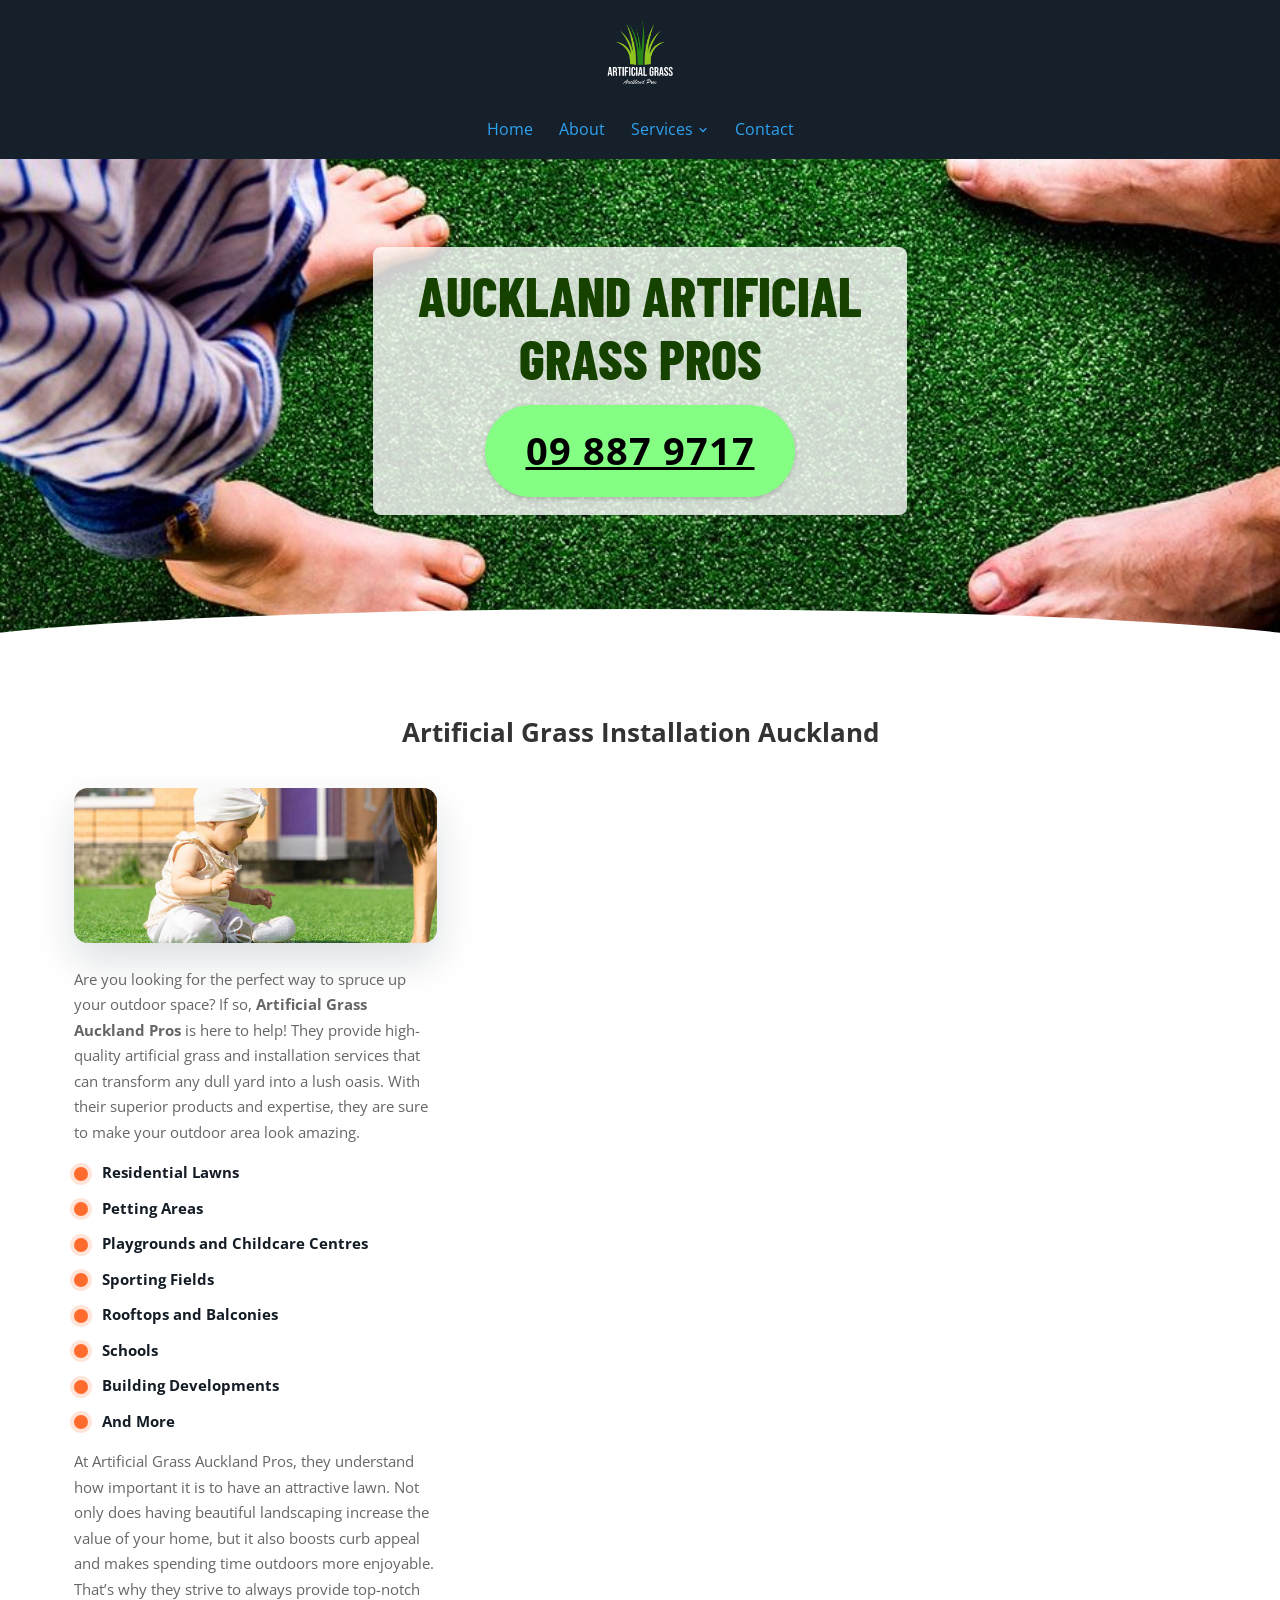
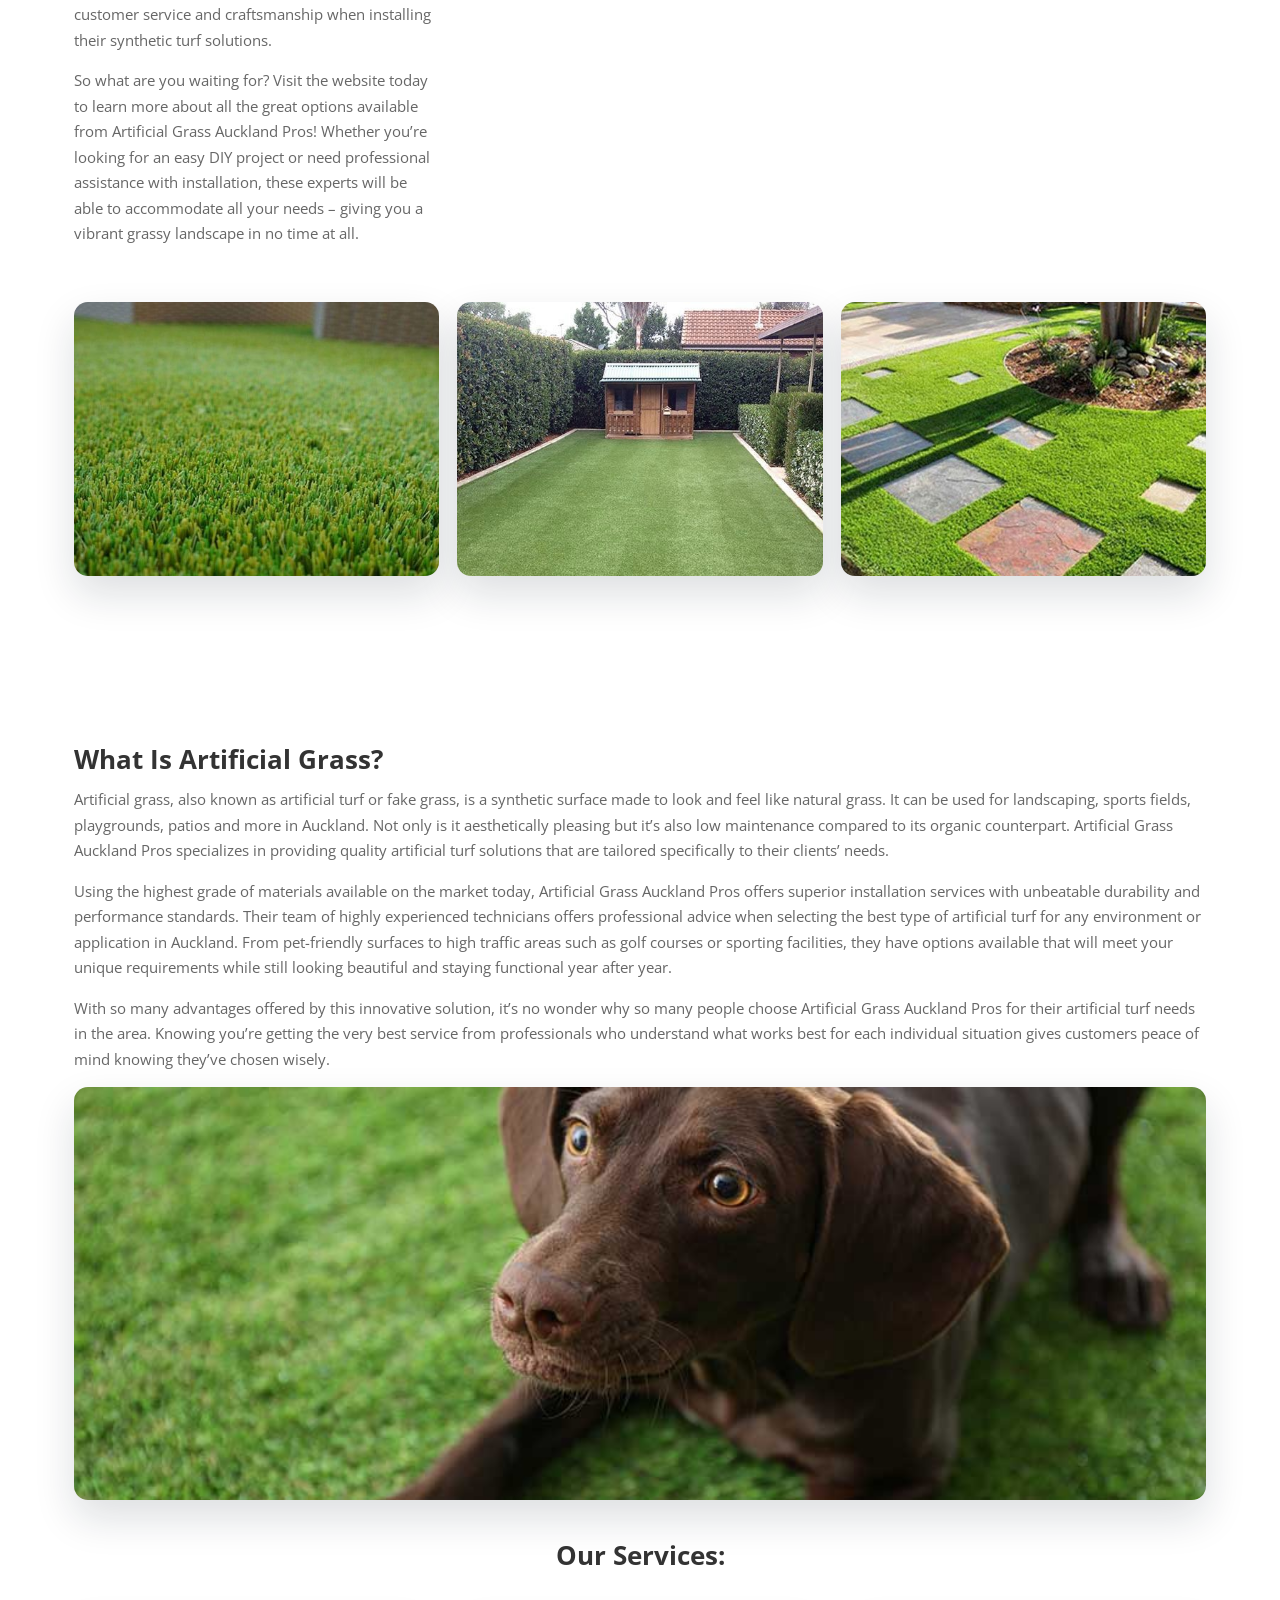
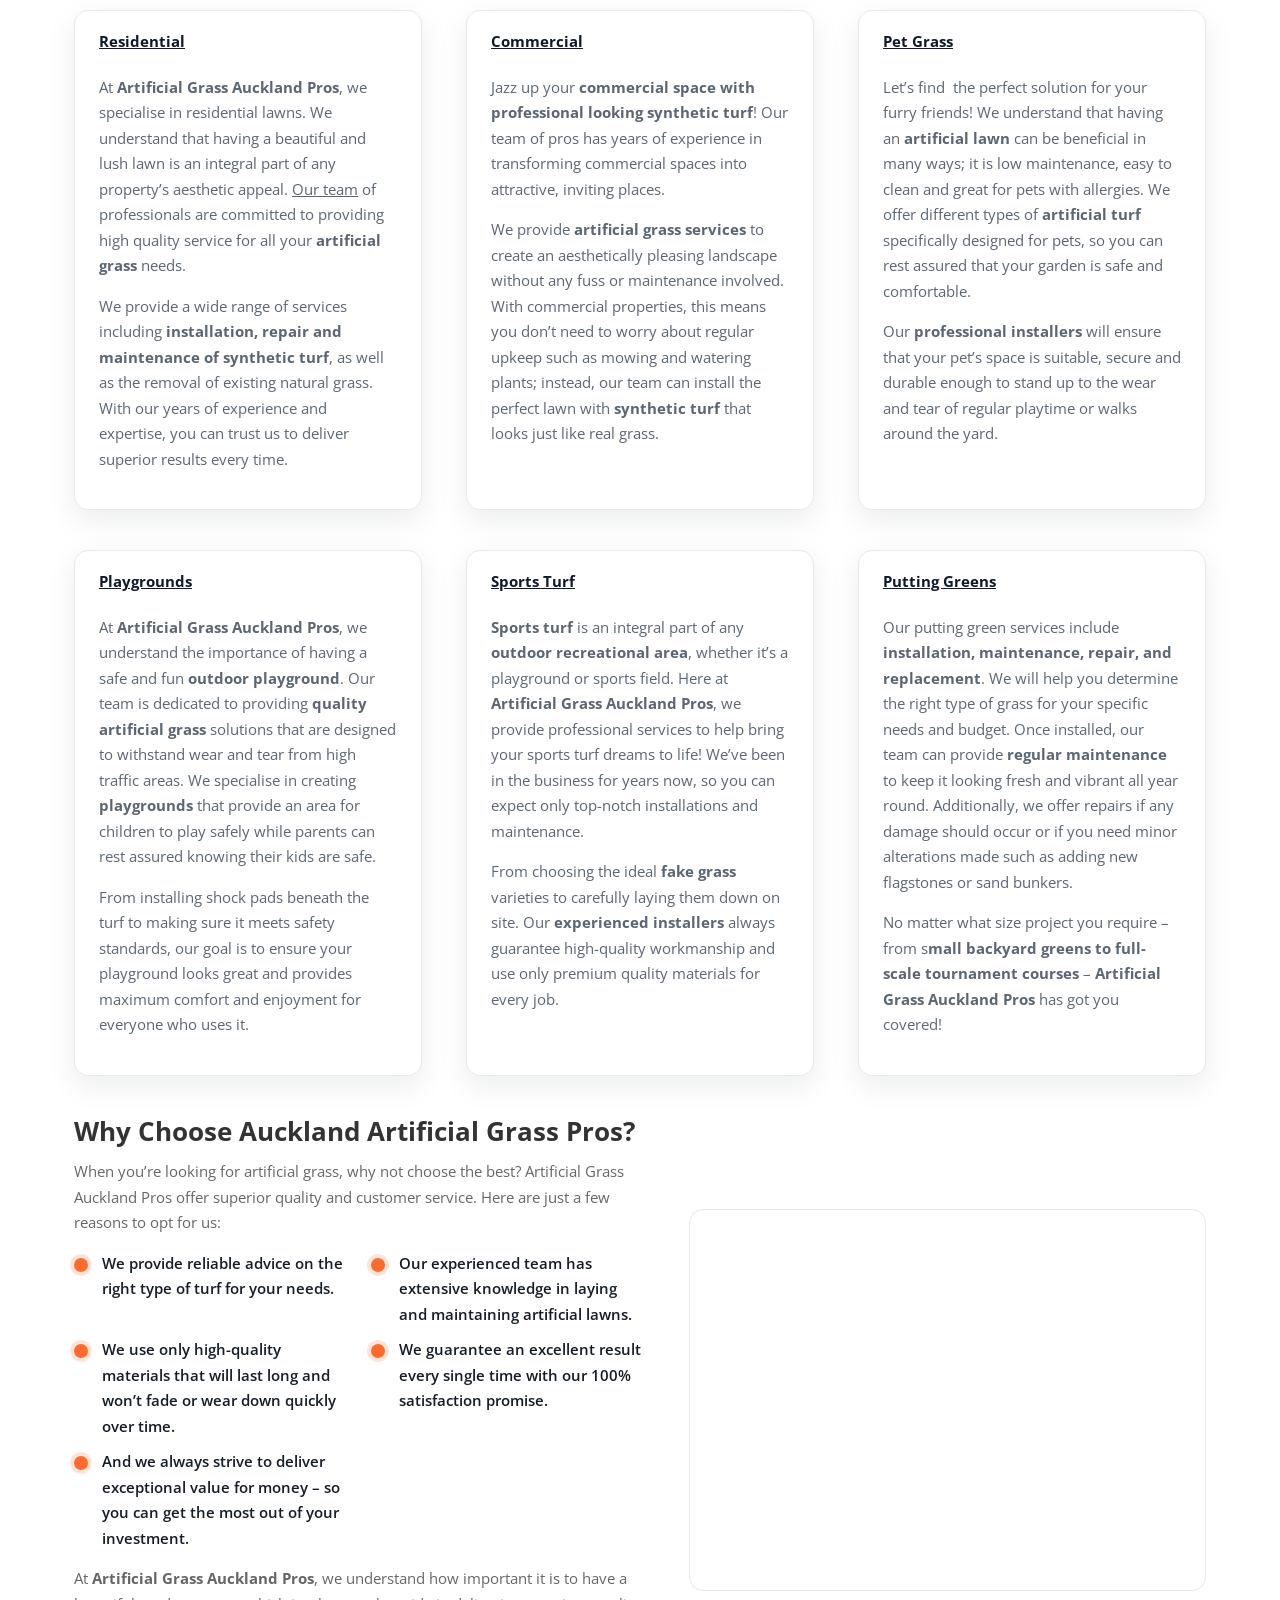
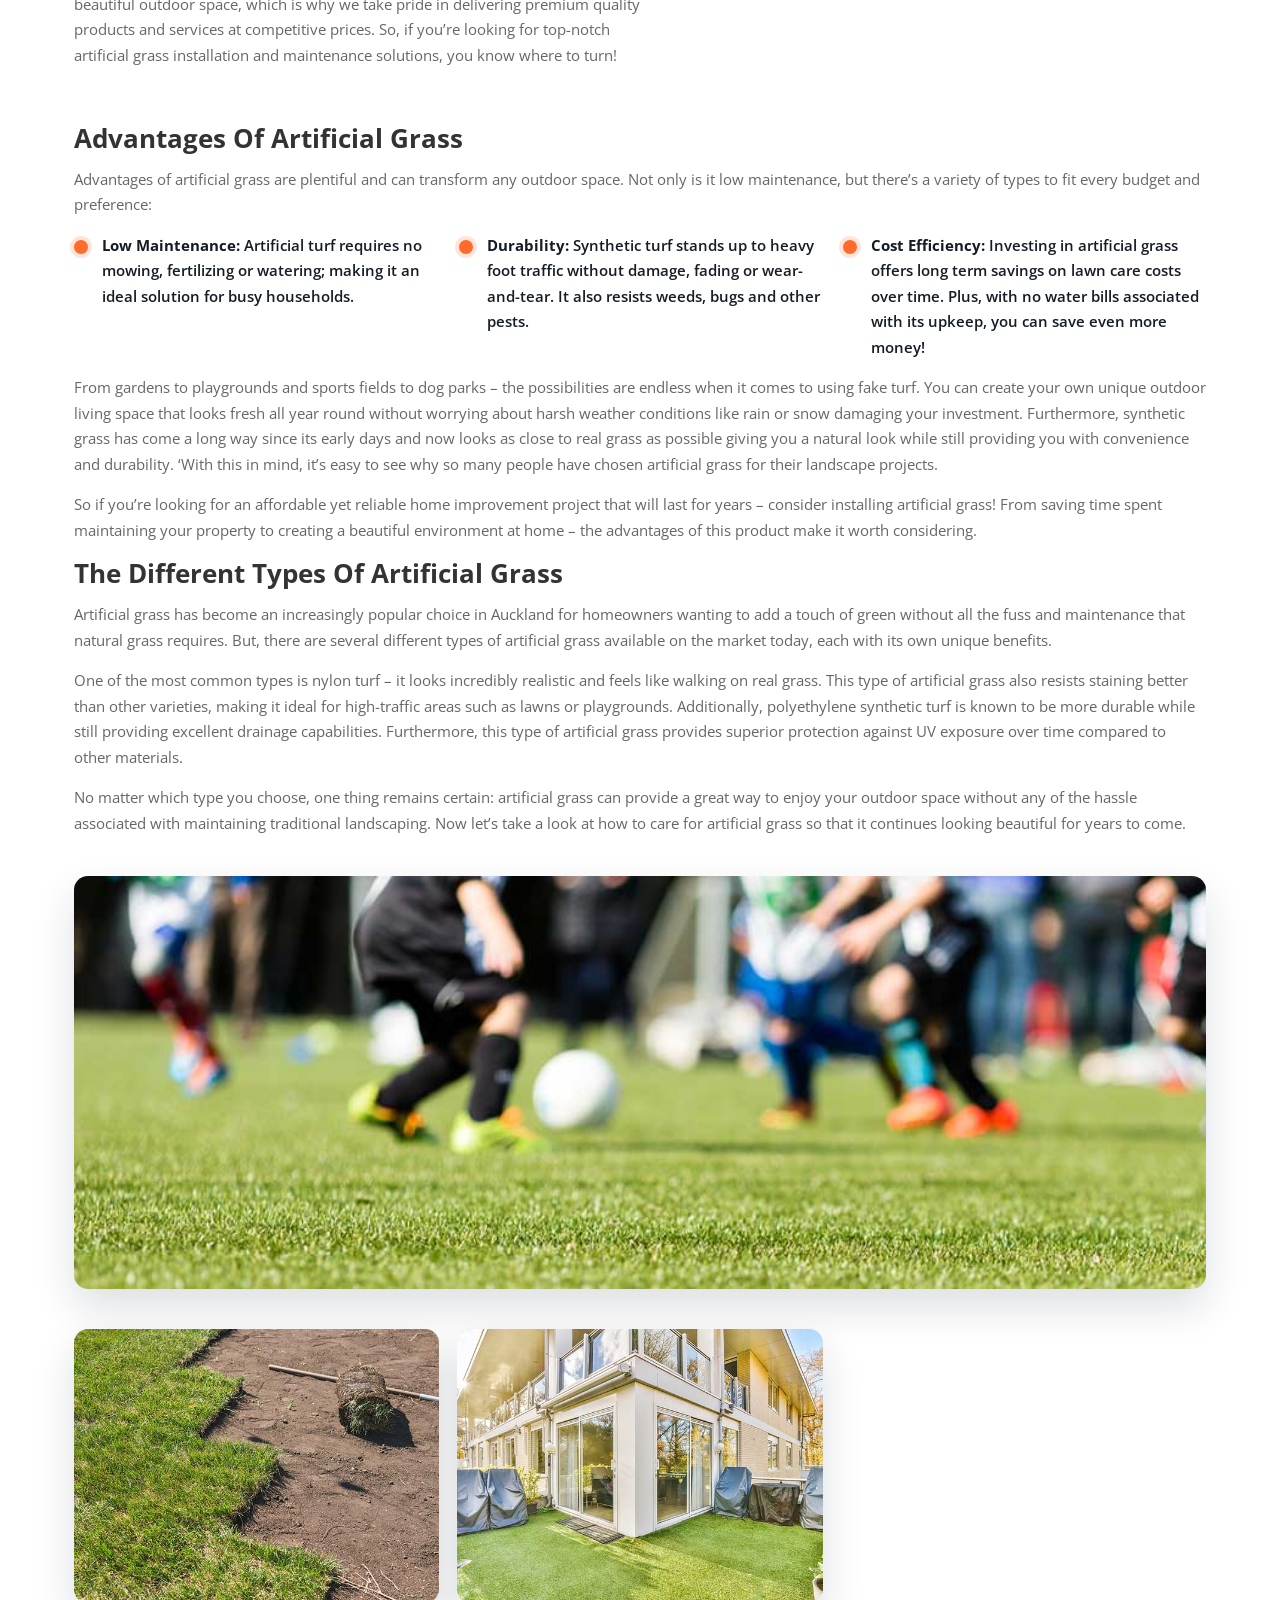
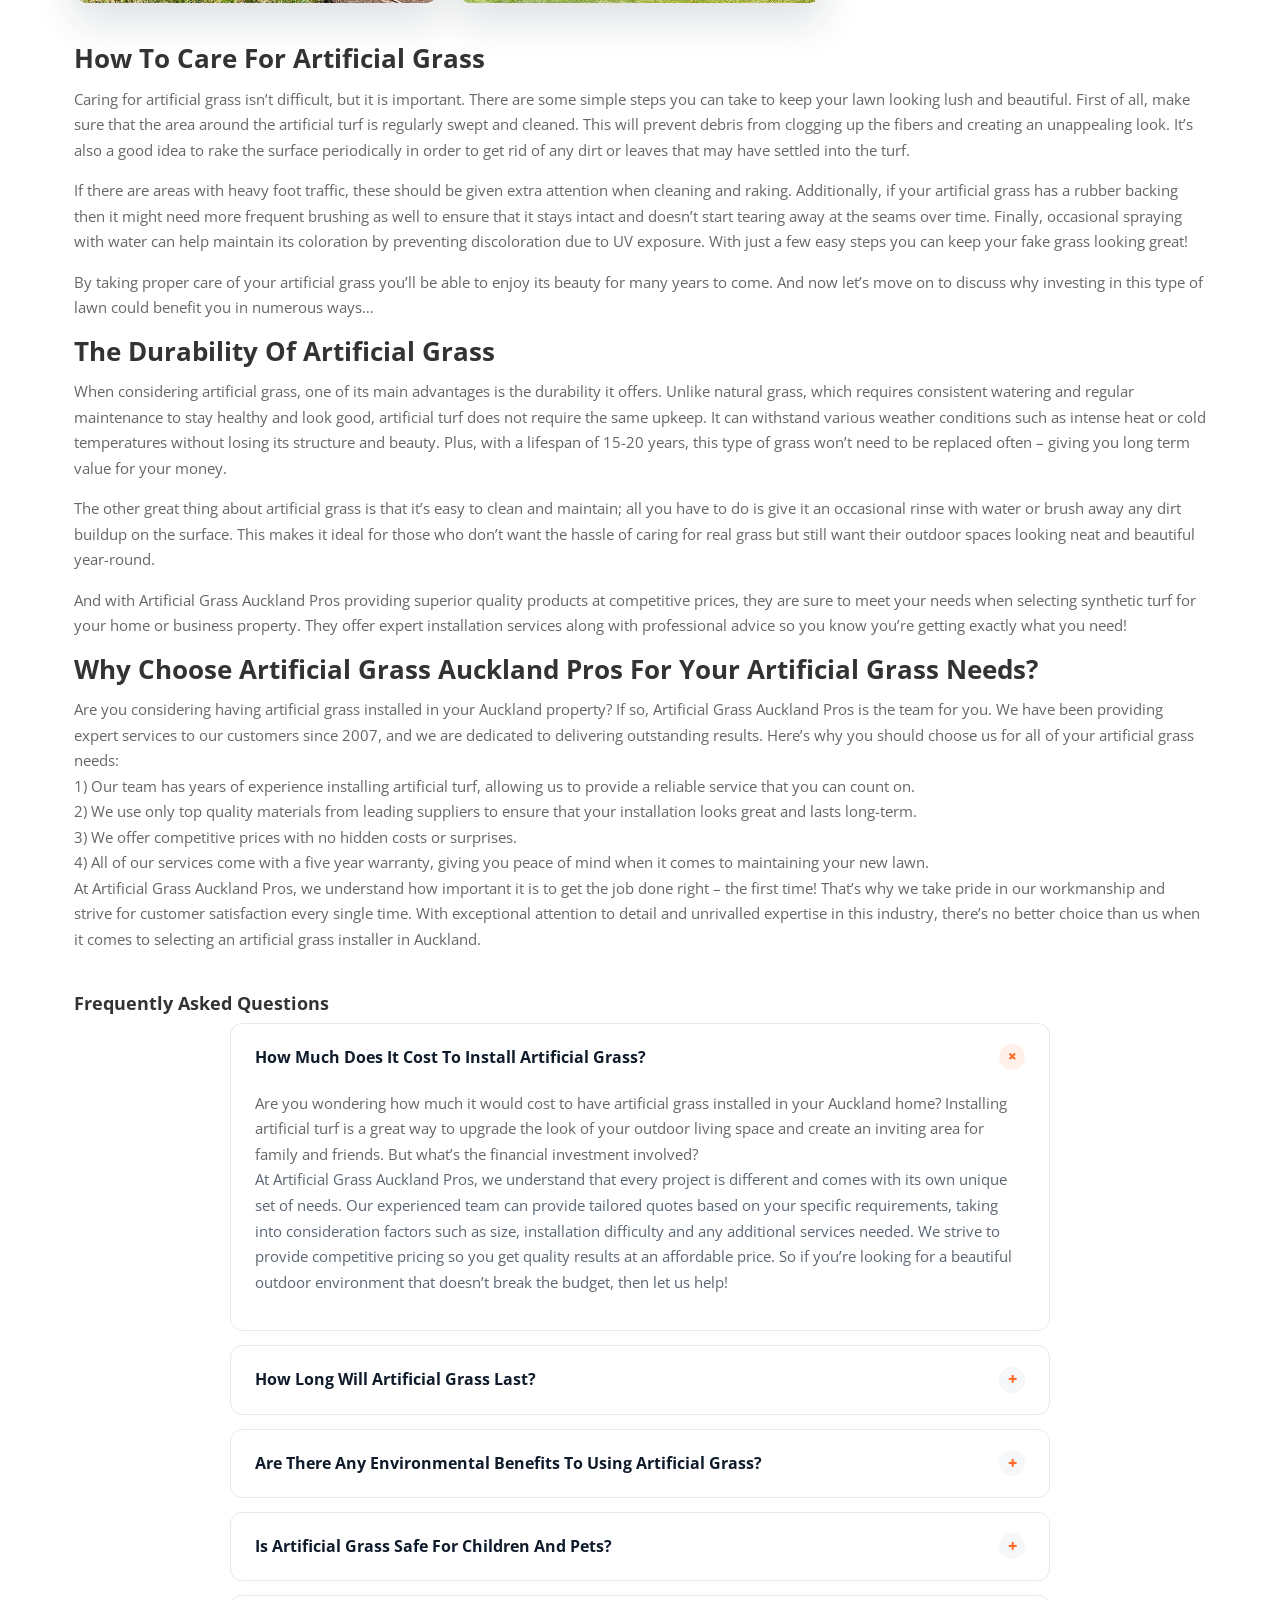
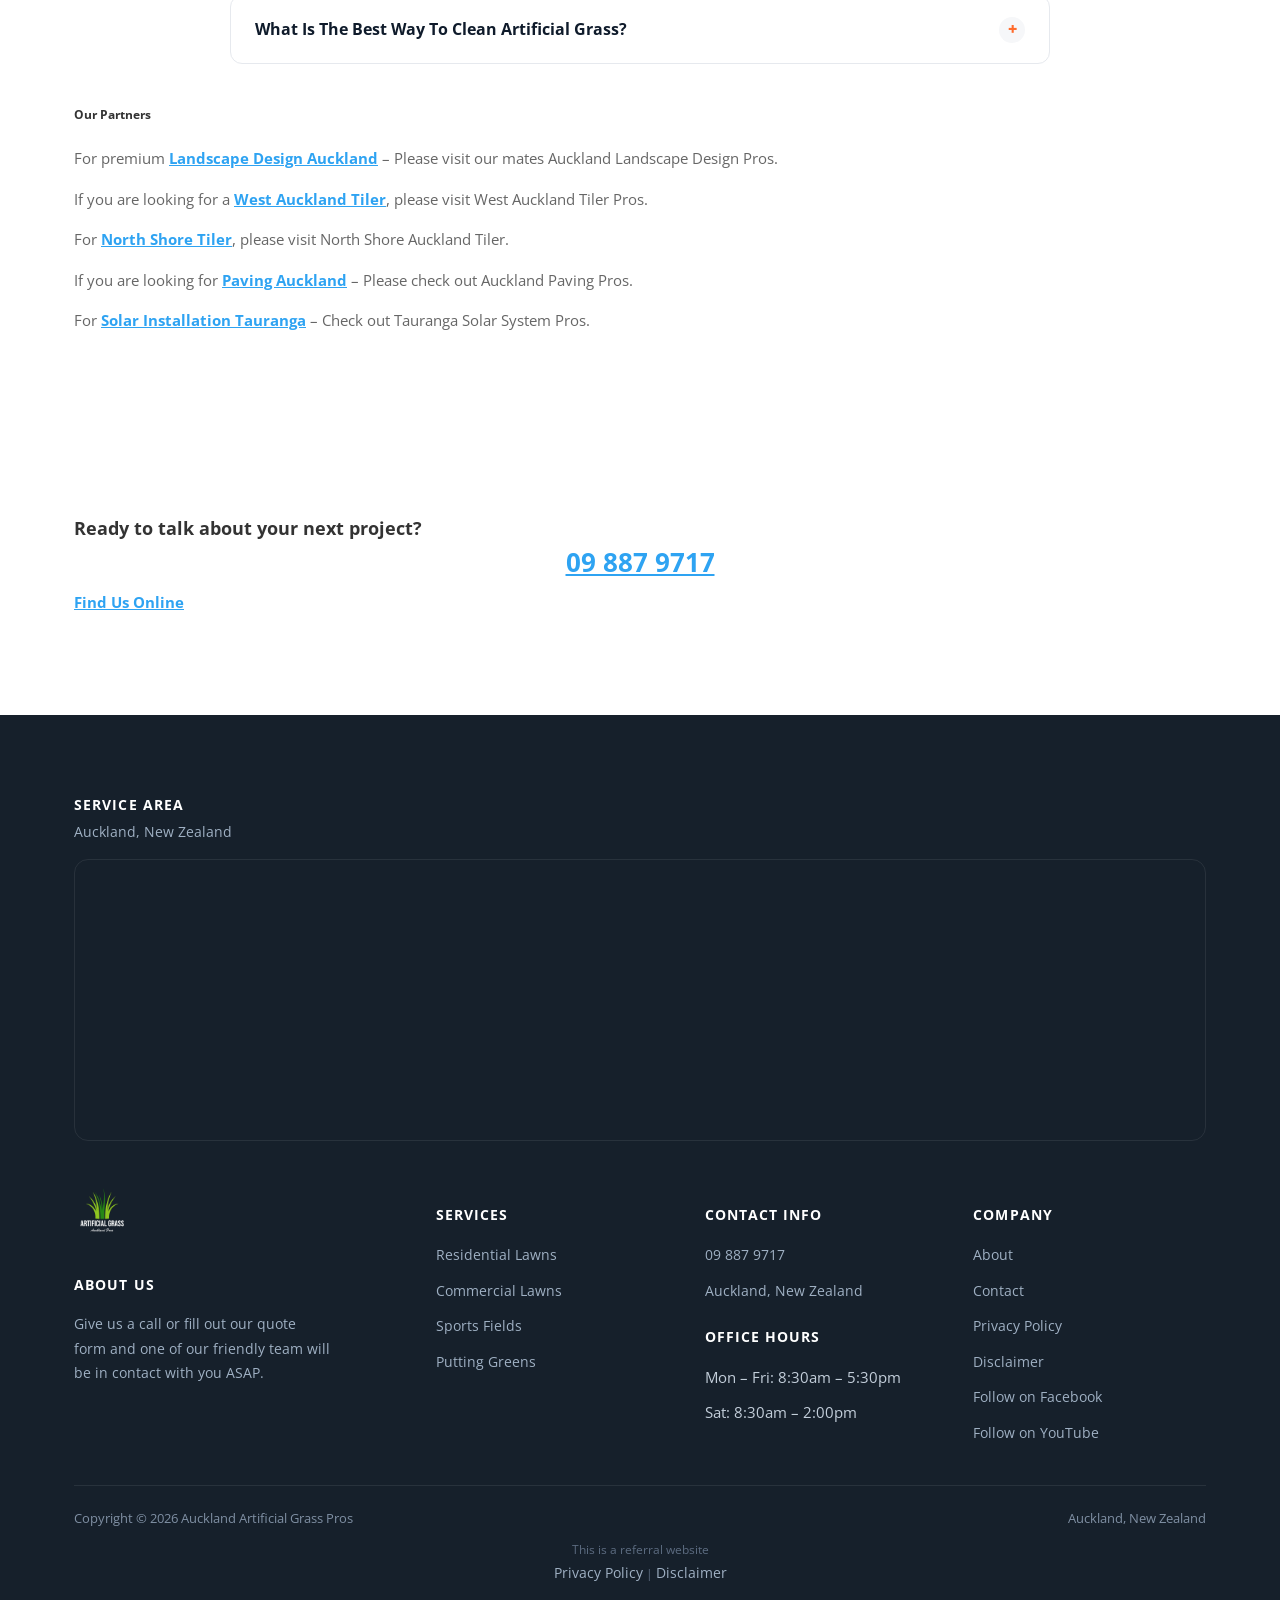
==== index.html @ 5117e338 "Rebuild Auckland Artificial Grass Pros as fast static site Co-Authored-By: Claude Sonnet 5.5 <norepl" ====
<!doctype html>
<html lang="en-NZ">
<head>
<!-- Google tag (gtag.js) -->
<script async src="https://www.googletagmanager.com/gtag/js?id=AW-11022578041"></script>
<script>
  window.dataLayer = window.dataLayer || [];
  function gtag(){dataLayer.push(arguments);}
  gtag('js', new Date());
  gtag('config', 'AW-11022578041');
</script>
<meta charset="UTF-8">
<meta name="viewport" content="width=device-width, initial-scale=1.0">
<link rel="icon" href="/favicon-32.png" sizes="32x32" type="image/png">
<link rel="icon" href="/favicon-192.png" sizes="192x192" type="image/png">
<link rel="apple-touch-icon" href="/apple-touch-icon.png">
<title>Artificial Grass Auckland | Synthetic Turf Residential &amp; Commercial</title>
<meta name="description" content="For Artificial Grass Auckland - Based in the North Shore of Auckland, we service all of Auckland for Synthetic grass, Fake Turf and more">
<meta name="robots" content="follow, index, max-snippet:-1, max-video-preview:-1, max-image-preview:large">
<link rel="canonical" href="https://artificialgrassaucklandpros.co.nz/">
<meta property="og:locale" content="en_US">
<meta property="og:type" content="website">
<meta property="og:title" content="Artificial Grass Auckland | Synthetic Turf Residential &amp; Commercial">
<meta property="og:description" content="For Artificial Grass Auckland - Based in the North Shore of Auckland, we service all of Auckland for Synthetic grass, Fake Turf and more">
<meta property="og:url" content="https://artificialgrassaucklandpros.co.nz/">
<meta property="og:site_name" content="Auckland Artificial Grass Pros | Synthetic Turf">
<meta property="og:image" content="https://artificialgrassaucklandpros.co.nz/images/Artificial-Grass-Auckland-Logo-Square-black.png">
<meta property="og:image:secure_url" content="https://artificialgrassaucklandpros.co.nz/images/Artificial-Grass-Auckland-Logo-Square-black.png">
<meta property="og:image:width" content="600">
<meta property="og:image:height" content="600">
<meta property="og:image:alt" content="Artificial Grass Auckland logo synthetic turf">
<meta property="og:image:type" content="image/png">
<meta name="twitter:card" content="summary_large_image">
<meta name="twitter:title" content="Artificial Grass Auckland | Synthetic Turf Residential &amp; Commercial">
<meta name="twitter:description" content="For Artificial Grass Auckland - Based in the North Shore of Auckland, we service all of Auckland for Synthetic grass, Fake Turf and more">
<meta name="twitter:image" content="https://artificialgrassaucklandpros.co.nz/images/Artificial-Grass-Auckland-Logo-Square-black.png">
<meta name="twitter:label1" content="Written by">
<meta name="twitter:data1" content="samstoysnz@gmail.com">
<meta name="twitter:label2" content="Time to read">
<meta name="twitter:data2" content="27 minutes">
<script type="application/ld+json">{"@context": "https://schema.org", "@graph": [{"@type": "Place", "@id": "https://artificialgrassaucklandpros.co.nz/#place", "geo": {"@type": "GeoCoordinates", "latitude": "-36.79909809999999", "longitude": " 174.6547471"}, "hasMap": "https://www.google.com/maps/search/?api=1&amp;query=-36.79909809999999, 174.6547471", "address": {"@type": "PostalAddress", "streetAddress": "43 David Carnegie Rd", "addressLocality": "Waitakere", "addressRegion": "Auckland", "postalCode": "0618", "addressCountry": "New Zealand"}}, {"@type": "Organization", "@id": "https://artificialgrassaucklandpros.co.nz/#organization", "name": "Artificial Gras Auckland Pros", "url": "https://artificialgrassaucklandpros.co.nz", "sameAs": ["https://www.facebook.com/profile.php?id=100090170813255"], "email": "info@artificialgrassaucklandpros.co.nz", "address": {"@type": "PostalAddress", "streetAddress": "43 David Carnegie Rd", "addressLocality": "Waitakere", "addressRegion": "Auckland", "postalCode": "0618", "addressCountry": "New Zealand"}, "logo": {"@type": "ImageObject", "@id": "https://artificialgrassaucklandpros.co.nz/#logo", "url": "https://artificialgrassaucklandpros.co.nz/images/Artificial-Grass-Auckland-Logo-Square-black.png", "contentUrl": "https://artificialgrassaucklandpros.co.nz/images/Artificial-Grass-Auckland-Logo-Square-black.png", "caption": "Auckland Artificial Grass Pros | Synthetic Turf", "inLanguage": "en-US", "width": "600", "height": "600"}, "contactPoint": [{"@type": "ContactPoint", "telephone": "+64-9-887-9717", "contactType": "customer support"}], "location": {"@id": "https://artificialgrassaucklandpros.co.nz/#place"}}, {"@type": "WebSite", "@id": "https://artificialgrassaucklandpros.co.nz/#website", "url": "https://artificialgrassaucklandpros.co.nz", "name": "Auckland Artificial Grass Pros | Synthetic Turf", "alternateName": "Fake Grass Installation | Artificial Grass Auckland", "publisher": {"@id": "https://artificialgrassaucklandpros.co.nz/#organization"}, "inLanguage": "en-US"}, {"@type": "ImageObject", "@id": "https://artificialgrassaucklandpros.co.nz/images/Artificial-Grass-Auckland-Logo-Square-black.png", "url": "https://artificialgrassaucklandpros.co.nz/images/Artificial-Grass-Auckland-Logo-Square-black.png", "width": "600", "height": "600", "caption": "Artificial Grass Auckland logo synthetic turf", "inLanguage": "en-US"}, {"@type": "WebPage", "@id": "https://artificialgrassaucklandpros.co.nz/#webpage", "url": "https://artificialgrassaucklandpros.co.nz/", "name": "Artificial Grass Auckland | Synthetic Turf Residential &amp; Commercial", "datePublished": "2022-11-10T23:38:23+00:00", "dateModified": "2026-03-15T22:58:21+00:00", "about": {"@id": "https://artificialgrassaucklandpros.co.nz/#organization"}, "isPartOf": {"@id": "https://artificialgrassaucklandpros.co.nz/#website"}, "primaryImageOfPage": {"@id": "https://artificialgrassaucklandpros.co.nz/images/Artificial-Grass-Auckland-Logo-Square-black.png"}, "inLanguage": "en-US"}, {"@type": "Person", "@id": "https://artificialgrassaucklandpros.co.nz/#author", "name": "samstoysnz@gmail.com", "image": {"@type": "ImageObject", "@id": "https://secure.gravatar.com/avatar/1a805ecce72dbea624f8210f16b617142cd50f277b3b90b3f68485606a558cd0?s=96&amp;d=mm&amp;r=g", "url": "https://secure.gravatar.com/avatar/1a805ecce72dbea624f8210f16b617142cd50f277b3b90b3f68485606a558cd0?s=96&amp;d=mm&amp;r=g", "caption": "samstoysnz@gmail.com", "inLanguage": "en-US"}, "sameAs": ["https://artificialgrassaucklandpros.co.nz"], "worksFor": {"@id": "https://artificialgrassaucklandpros.co.nz/#organization"}}, {"@type": "Article", "headline": "Artificial Grass Auckland | Synthetic Turf Residential &amp; Commercial", "keywords": "Artificial Grass Auckland", "datePublished": "2022-11-10T23:38:23+00:00", "dateModified": "2026-03-15T22:58:21+00:00", "author": {"@id": "https://artificialgrassaucklandpros.co.nz/#author", "name": "samstoysnz@gmail.com"}, "publisher": {"@id": "https://artificialgrassaucklandpros.co.nz/#organization"}, "description": "For Artificial Grass Auckland - Based in the North Shore of Auckland, we service all of Auckland for Synthetic grass, Fake Turf and more", "name": "Artificial Grass Auckland | Synthetic Turf Residential &amp; Commercial", "@id": "https://artificialgrassaucklandpros.co.nz/#richSnippet", "isPartOf": {"@id": "https://artificialgrassaucklandpros.co.nz/#webpage"}, "image": {"@id": "https://artificialgrassaucklandpros.co.nz/images/Artificial-Grass-Auckland-Logo-Square-black.png"}, "inLanguage": "en-US", "mainEntityOfPage": {"@id": "https://artificialgrassaucklandpros.co.nz/#webpage"}}]}</script>
<script type="application/ld+json">{"@context": "https://schema.org", "@type": "FAQPage", "mainEntity": [{"@type": "Question", "name": "How Much Does It Cost To Install Artificial Grass?", "acceptedAnswer": {"@type": "Answer", "text": "Are you wondering how much it would cost to have artificial grass installed in your Auckland home? Installing artificial turf is a great way to upgrade the look of your outdoor living space and create an inviting area for family and friends. But what’s the financial investment involved? At Artificial Grass Auckland Pros, we understand that every project is different and comes with its own unique set of needs. Our experienced team can provide tailored quotes based on your specific requirements, taking into consideration factors such as size, installation difficulty and any additional services needed. We strive to provide competitive pricing so you get quality results at an affordable price. So if you’re looking for a beautiful outdoor environment that doesn’t break the budget, then let us help!"}}, {"@type": "Question", "name": "How Long Will Artificial Grass Last?", "acceptedAnswer": {"@type": "Answer", "text": "When it comes to artificial grass, one of the most important questions is how long it will last. This can be a crucial factor in deciding whether or not to go ahead with an installation project. Fortunately, when installed and maintained properly, artificial turf can last for many years before needing to be replaced. The life expectancy of an artificial lawn depends on several factors including the type of turf used, quality of materials and installation technique, as well as climate conditions such as extreme temperatures or heavy rainfall. It also requires regular maintenance including brushing off debris and removing weeds from time-to-time. With these measures taken into consideration, you can expect your synthetic surface to stay looking vibrant and lush for up to 15 years! So if you’re looking for a beautiful outdoor area that won’t need replacing anytime soon, then artificial grass may just be the perfect solution for you."}}, {"@type": "Question", "name": "Are There Any Environmental Benefits To Using Artificial Grass?", "acceptedAnswer": {"@type": "Answer", "text": "When it comes to artificial grass, one of the main questions people have is how environmentally friendly it is. Are there any benefits to using this type of product? The answer is yes! Artificial grass has many environmental advantages that make it a great choice for any home or business. First off, artificial grass doesn’t require water like natural lawns do. This means you won’t need to use sprinklers and hoses; instead, rainwater will naturally hydrate your turf if needed. Additionally, since no fertilizer or pesticides are used in its maintenance, there’s no risk of runoff into local water sources—unlike with traditional lawn care methods. Furthermore, as opposed to mowing real grass on a regular basis, synthetic turf eliminates the need for gasoline-powered equipment which makes it much more eco-friendly overall. In addition to being better for the environment than natural lawns, fake turf also offers some economic perks too. Since there’s no need for constant upkeep such as weeding and trimming, homeowners can save time and money by not having to hire gardeners or buy expensive tools or products. All in all, when considering whether artificial grass is right for you or your business space, these environmental benefits should be taken into consideration before making a decision."}}, {"@type": "Question", "name": "Is Artificial Grass Safe For Children And Pets?", "acceptedAnswer": {"@type": "Answer", "text": "Most parents want to ensure that their children and pets are safe when playing outdoors. That is why many of them consider the benefits of artificial grass as an option for their outdoor spaces. When it comes to safety, artificial grass has a lot to offer. It’s soft surface makes it comfortable for both kids and animals, while its non-toxic materials make sure there will be no harm caused by contact with the grass. In fact, synthetic turf can even have anti-bacterial properties which help keep your family healthy. Additionally, since artificial grass requires very little maintenance, you don’t need to worry about potential hazards like sharp rocks or debris in your yard that could hurt your loved ones. So if you’re looking for a way to give your children and pets a safe environment to play outside without having to sacrifice quality or beauty, then artificial grass may well be worth considering for your Auckland home!"}}, {"@type": "Question", "name": "What Is The Best Way To Clean Artificial Grass?", "acceptedAnswer": {"@type": "Answer", "text": "Cleaning artificial grass is an important part of having it in your home or business. Not only does it help the turf look its best, but it also ensures that kids and pets will be safe from any germs or contaminants that may build up over time if left uncleaned. So what’s the best way to clean artificial grass? Let’s take a look. First off, you’ll need some basic cleaning supplies like a garden hose, mild detergent, and perhaps a brush for tougher stains. Start by using your garden hose to rinse the surface of the turf with plain water, then spray on the detergent solution before scrubbing with the brush if needed. Here are five tips to make sure your artificial grass stays looking great: Don’t use too much force when brushing; this can cause damage to fibers. Regularly remove debris such as leaves or sticks so they don’t get trapped in between blades. Inspect regularly for any signs of wear and tear and replace damaged sections right away. Clean spills immediately with warm water and soap-free detergents – these won’t harm synthetic materials used in most artificial grasses. Consider investing in professional deep cleans every couple of years for optimal performance of your lawn. With these tips in mind, you’re well on your way to making sure that your artificial grass looks great all year round! It’s important to remember that regular maintenance is key for ensuring that both children and pets stay safe while playing around on it."}}]}</script>
<link rel="preconnect" href="https://fonts.googleapis.com">
<link rel="preconnect" href="https://fonts.gstatic.com" crossorigin>
<link rel="preload" as="style" href="https://fonts.googleapis.com/css2?family=Open+Sans:wght@400;600;700;800&family=Barlow+Condensed:wght@600;700;800&display=swap" onload="this.onload=null;this.rel='stylesheet'">
<noscript><link rel="stylesheet" href="https://fonts.googleapis.com/css2?family=Open+Sans:wght@400;600;700;800&family=Barlow+Condensed:wght@600;700;800&display=swap"></noscript>
<link rel="stylesheet" href="/css/style.css">
</head>
<body class="">

<header class="classic">
  <div class="c-head wrap">
    <a href="/" class="brand"><img src="/images/Artificial-Grass-Auckland-Logo-Square.png" alt="Auckland Artificial Grass Pros" width="600" height="600"></a>
    <nav class="links"><a href="/">Home</a><a href="/about/">About</a><div class="nav-item"><a href="/services/">Services <svg viewBox="0 0 24 24" fill="none" stroke-width="2.4" stroke-linecap="round" stroke-linejoin="round"><path d="m6 9 6 6 6-6"/></svg></a><div class="nav-dropdown"><a href="/residential/">Residential</a><a href="/commercial/">Commercial</a><a href="/pet-grass/">Pet Grass</a><a href="/sports-turf/">Sports Turf</a><a href="/putting-greens/">Putting Greens</a><a href="/playgrounds/">Playgrounds</a></div></div><a href="/contact/">Contact</a></nav>
    <button type="button" class="hamburger-btn" id="hamburgerBtn" aria-label="Open menu" aria-expanded="false"><svg viewBox="0 0 24 24" fill="none" stroke="#fff" stroke-width="2.4" stroke-linecap="round" stroke-linejoin="round"><path d="M4 7h16M4 12h16M4 17h16"/></svg></button>
  </div>
  <div class="mobile-menu" id="mobileMenu"><a href="/">Home</a><a href="/about/">About</a><a href="/services/">Services</a><div class="mobile-submenu"><a href="/residential/">Residential</a><a href="/commercial/">Commercial</a><a href="/pet-grass/">Pet Grass</a><a href="/sports-turf/">Sports Turf</a><a href="/putting-greens/">Putting Greens</a><a href="/playgrounds/">Playgrounds</a></div><a href="/contact/">Contact</a><a href="tel:098879717" class="mobile-menu-phone">Call 09 887 9717</a></div>
</header>
<main>
<section class="hero-c" id="top"><div class="hero-c-box"><div class="row"><div class="text"><h1>AUCKLAND ARTIFICIAL GRASS PROS</h1></div><p class="btn-wrap"><a class="btn btn-primary" href="tel:098879717">09 887 9717</a></p></div></div></section>
<section class=""><div class="wrap"><div class="row"><div class="text">


<h2>Artificial Grass Installation Auckland</h2>


</div></div><div class="row cols cols-2 formrow"><div class="col"><div class="figure"><img src="/images/baby-on-grass.jpg" alt="baby on fake grass auckland" width="929" height="397" loading="lazy" decoding="async"></div><div class="text">Are you looking for the perfect way to spruce up your outdoor space? If so, <strong>Artificial Grass Auckland Pros</strong> is here to help! They provide high-quality artificial grass and installation services that can transform any dull yard into a lush oasis. With their superior products and expertise, they are sure to make your outdoor area look amazing.
<ul>
<li><strong>Residential Lawns</strong></li>
<li><strong>Petting Areas</strong></li>
<li><strong>Playgrounds and Childcare Centres</strong></li>
<li><strong>Sporting Fields</strong></li>
<li><strong>Rooftops and Balconies</strong></li>
<li><strong>Schools</strong></li>
<li><strong>Building Developments</strong></li>
<li><strong>And More</strong></li>
</ul>
<p>At Artificial Grass Auckland Pros, they understand how important it is to have an attractive lawn. Not only does having beautiful landscaping increase the value of your home, but it also boosts curb appeal and makes spending time outdoors more enjoyable. That’s why they strive to always provide top-notch customer service and craftsmanship when installing their synthetic turf solutions.</p>
<p>So what are you waiting for? Visit the website today to learn more about all the great options available from Artificial Grass Auckland Pros! Whether you’re looking for an easy DIY project or need professional assistance with installation, these experts will be able to accommodate all your needs – giving you a vibrant grassy landscape in no time at all.</p></div></div><div class="col"><div class="form-card"><iframe src="https://api.leadconnectorhq.com/widget/form/A5yTUYHPLW22O91vgu3j" style="width:100%;height:100%;min-height:819px;border:none;border-radius:14px" id="inline-A5yTUYHPLW22O91vgu3j" data-layout="{'id':'INLINE'}" data-trigger-type="alwaysShow" data-trigger-value="" data-activation-type="alwaysActivated" data-activation-value="" data-deactivation-type="neverDeactivate" data-deactivation-value="" data-form-name="AKL Grass" data-height="819" data-layout-iframe-id="inline-A5yTUYHPLW22O91vgu3j" data-form-id="A5yTUYHPLW22O91vgu3j" data-cookie-consent="true" data-cookie-consent-provider="auto" title="AKL Grass"></iframe></div></div></div><div class="row gallery-grid"><div class="figure"><img src="/images/grass3.jpg" alt="Artificial Turf Auckland Installation service" width="692" height="384" loading="lazy" decoding="async"></div><div class="figure"><img src="/images/grass4.jpg" alt="artificial grass Auckland house" width="692" height="384" loading="lazy" decoding="async"></div><div class="figure"><img src="/images/grass5.jpg" alt="nice turf auckland" width="692" height="384" loading="lazy" decoding="async"></div></div></div></section>
<section class=""><div class="wrap"><div class="row"><div class="text"><h2>What Is Artificial Grass?</h2>
<p>Artificial grass, also known as artificial turf or fake grass, is a synthetic surface made to look and feel like natural grass. It can be used for landscaping, sports fields, playgrounds, patios and more in Auckland. Not only is it aesthetically pleasing but it’s also low maintenance compared to its organic counterpart. Artificial Grass Auckland Pros specializes in providing quality artificial turf solutions that are tailored specifically to their clients’ needs.</p>
<p>Using the highest grade of materials available on the market today, Artificial Grass Auckland Pros offers superior installation services with unbeatable durability and performance standards. Their team of highly experienced technicians offers professional advice when selecting the best type of artificial turf for any environment or application in Auckland. From pet-friendly surfaces to high traffic areas such as golf courses or sporting facilities, they have options available that will meet your unique requirements while still looking beautiful and staying functional year after year.</p>
<p>With so many advantages offered by this innovative solution, it’s no wonder why so many people choose Artificial Grass Auckland Pros for their artificial turf needs in the area. Knowing you’re getting the very best service from professionals who understand what works best for each individual situation gives customers peace of mind knowing they’ve chosen wisely.</p></div><div class="figure"><img src="/images/Pet-grass.jpg" alt="dog on artificial grass auckland" width="929" height="339" loading="lazy" decoding="async"></div></div><div class="row"><div class="text"><h2>Our Services:</h2></div></div><div class="row cols cols-3"><div class="col"><div class="blurb"><h4><a href="/residential/">Residential</a></h4><p>At <strong>Artificial Grass Auckland Pros</strong>, we specialise in residential lawns. We understand that having a beautiful and lush lawn is an integral part of any property’s aesthetic appeal. <a href="/about/">Our team</a> of professionals are committed to providing high quality service for all your<strong> artificial grass</strong> needs.</p>
<p>We provide a wide range of services including<strong> installation, repair and maintenance of synthetic turf</strong>, as well as the removal of existing natural grass. With our years of experience and expertise, you can trust us to deliver superior results every time.</p></div></div><div class="col"><div class="blurb"><h4><a href="/commercial/">Commercial</a></h4><p>Jazz up your <strong>commercial space with professional looking synthetic turf</strong>! Our team of pros has years of experience in transforming commercial spaces into attractive, inviting places.</p>
<p>We provide <strong>artificial grass services</strong> to create an aesthetically pleasing landscape without any fuss or maintenance involved. With commercial properties, this means you don’t need to worry about regular upkeep such as mowing and watering plants; instead, our team can install the perfect lawn with <strong>synthetic turf</strong> that looks just like real grass.</p></div></div><div class="col"><div class="blurb"><h4><a href="/pet-grass/">Pet Grass</a></h4><p>Let’s find  the perfect solution for your furry friends! We understand that having an <strong>artificial lawn</strong> can be beneficial in many ways; it is low maintenance, easy to clean and great for pets with allergies. We offer different types of <strong>artificial turf</strong> specifically designed for pets, so you can rest assured that your garden is safe and comfortable.</p>
<p>Our <strong>professional installers</strong> will ensure that your pet’s space is suitable, secure and durable enough to stand up to the wear and tear of regular playtime or walks around the yard.</p></div></div></div><div class="row cols cols-3"><div class="col"><div class="blurb"><h4><a href="/playgrounds/">Playgrounds</a></h4><p>At <strong>Artificial Grass Auckland Pros</strong>, we understand the importance of having a safe and fun <strong>outdoor playground</strong>. Our team is dedicated to providing <strong>quality artificial grass</strong> solutions that are designed to withstand wear and tear from high traffic areas. We specialise in creating <strong>playgrounds</strong> that provide an area for children to play safely while parents can rest assured knowing their kids are safe.</p>
<p>From installing shock pads beneath the turf to making sure it meets safety standards, our goal is to ensure your playground looks great and provides maximum comfort and enjoyment for everyone who uses it.</p></div></div><div class="col"><div class="blurb"><h4><a href="/sports-turf/">Sports Turf</a></h4><p><strong>Sports turf</strong> is an integral part of any <strong>outdoor recreational area</strong>, whether it’s a playground or sports field. Here at <strong>Artificial Grass Auckland Pros</strong>, we provide professional services to help bring your sports turf dreams to life! We’ve been in the business for years now, so you can expect only top-notch installations and maintenance.</p>
<p>From choosing the ideal<strong> fake grass</strong> varieties to carefully laying them down on site. Our <strong>experienced installers</strong> always guarantee high-quality workmanship and use only premium quality materials for every job.</p></div></div><div class="col"><div class="blurb"><h4><a href="/putting-greens/">Putting Greens</a></h4><p>Our putting green services include <strong>installation, maintenance, repair, and replacement</strong>. We will help you determine the right type of grass for your specific needs and budget. Once installed, our team can provide <strong>regular maintenance</strong> to keep it looking fresh and vibrant all year round. Additionally, we offer repairs if any damage should occur or if you need minor alterations made such as adding new flagstones or sand bunkers. </p>
<p>No matter what size project you require – from s<strong>mall backyard greens to full-scale tournament courses</strong> – <strong>Artificial Grass Auckland Pros</strong> has got you covered!</p></div></div></div><div class="row cols cols-2"><div class="col"><div class="text"><h2>Why Choose Auckland Artificial Grass Pros?</h2>
<p>When you’re looking for artificial grass, why not choose the best? Artificial Grass Auckland Pros offer superior quality and customer service. Here are just a few reasons to opt for us:</p>
<ul>
<li>We provide reliable advice on the right type of turf for your needs.</li>
<li>Our experienced team has extensive knowledge in laying and maintaining artificial lawns.</li>
<li>We use only high-quality materials that will last long and won’t fade or wear down quickly over time.</li>
<li>We guarantee an excellent result every single time with our 100% satisfaction promise.</li>
<li>And we always strive to deliver exceptional value for money – so you can get the most out of your investment.</li>
</ul>
<p>At <strong>Artificial Grass Auckland Pros</strong>, we understand how important it is to have a beautiful outdoor space, which is why we take pride in delivering premium quality products and services at competitive prices. So, if you’re looking for top-notch artificial grass installation and maintenance solutions, you know where to turn!</p></div></div><div class="col"><div class="map-embed"><iframe src="https://www.google.com/maps/embed?pb=!1m14!1m8!1m3!1d408611.33309225464!2d174.706121!3d-36.859811!3m2!1i1024!2i768!4f13.1!3m3!1m2!1s0x0%3A0x9a9b87d3b9001c89!2sArtificial%20Grass%20Auckland%20Pros!5e0!3m2!1sen!2snz!4v1676080591281!5m2!1sen!2snz" width="600" height="380" style="border:0" allowfullscreen loading="lazy" referrerpolicy="no-referrer-when-downgrade" title="Auckland Artificial Grass Pros service area map"></iframe></div></div></div><div class="row"><div class="text"><h2>Advantages Of Artificial Grass</h2>
<p>Advantages of artificial grass are plentiful and can transform any outdoor space. Not only is it low maintenance, but there’s a variety of types to fit every budget and preference:</p>
<ul>
<li><strong>Low Maintenance:</strong> Artificial turf requires no mowing, fertilizing or watering; making it an ideal solution for busy households.</li>
<li><strong>Durability:</strong> Synthetic turf stands up to heavy foot traffic without damage, fading or wear-and-tear. It also resists weeds, bugs and other pests.</li>
<li><strong>Cost Efficiency:</strong> Investing in artificial grass offers long term savings on lawn care costs over time. Plus, with no water bills associated with its upkeep, you can save even more money!</li>
</ul>
<p>From gardens to playgrounds and sports fields to dog parks – the possibilities are endless when it comes to using fake turf. You can create your own unique outdoor living space that looks fresh all year round without worrying about harsh weather conditions like rain or snow damaging your investment. Furthermore, synthetic grass has come a long way since its early days and now looks as close to real grass as possible giving you a natural look while still providing you with convenience and durability. ‘With this in mind, it’s easy to see why so many people have chosen artificial grass for their landscape projects.</p>
<p>So if you’re looking for an affordable yet reliable home improvement project that will last for years – consider installing artificial grass! From saving time spent maintaining your property to creating a beautiful environment at home – the advantages of this product make it worth considering.</p>
<h2>The Different Types Of Artificial Grass</h2>
<p>Artificial grass has become an increasingly popular choice in Auckland for homeowners wanting to add a touch of green without all the fuss and maintenance that natural grass requires. But, there are several different types of artificial grass available on the market today, each with its own unique benefits.</p>
<p>One of the most common types is nylon turf – it looks incredibly realistic and feels like walking on real grass. This type of artificial grass also resists staining better than other varieties, making it ideal for high-traffic areas such as lawns or playgrounds. Additionally, polyethylene synthetic turf is known to be more durable while still providing excellent drainage capabilities. Furthermore, this type of artificial grass provides superior protection against UV exposure over time compared to other materials.</p>
<p>No matter which type you choose, one thing remains certain: artificial grass can provide a great way to enjoy your outdoor space without any of the hassle associated with maintaining traditional landscaping. Now let’s take a look at how to care for artificial grass so that it continues looking beautiful for years to come.</p></div></div><div class="row"><div class="figure"><img src="/images/sports-fake-turf.jpg" alt="soccer sports on fake turf grass" width="929" height="339" loading="lazy" decoding="async"></div></div><div class="row gallery-grid"><div class="figure"><img src="/images/auckland-artificial-grass-1-1.jpg" alt="Artificial grass auckland 1" width="692" height="458" loading="lazy" decoding="async"></div><div class="figure"><img src="/images/auckland-artificial-grass-2-1.jpg" alt="Artificial grass auckland 2" width="692" height="458" loading="lazy" decoding="async"></div></div><div class="row"><div class="text"><h2>How To Care For Artificial Grass</h2>
<p>Caring for artificial grass isn’t difficult, but it is important. There are some simple steps you can take to keep your lawn looking lush and beautiful. First of all, make sure that the area around the artificial turf is regularly swept and cleaned. This will prevent debris from clogging up the fibers and creating an unappealing look. It’s also a good idea to rake the surface periodically in order to get rid of any dirt or leaves that may have settled into the turf.</p>
<p>If there are areas with heavy foot traffic, these should be given extra attention when cleaning and raking. Additionally, if your artificial grass has a rubber backing then it might need more frequent brushing as well to ensure that it stays intact and doesn’t start tearing away at the seams over time. Finally, occasional spraying with water can help maintain its coloration by preventing discoloration due to UV exposure. With just a few easy steps you can keep your fake grass looking great!</p>
<p>By taking proper care of your artificial grass you’ll be able to enjoy its beauty for many years to come. And now let’s move on to discuss why investing in this type of lawn could benefit you in numerous ways…</p>
<h2>The Durability Of Artificial Grass</h2>
<p>When considering artificial grass, one of its main advantages is the durability it offers. Unlike natural grass, which requires consistent watering and regular maintenance to stay healthy and look good, artificial turf does not require the same upkeep. It can withstand various weather conditions such as intense heat or cold temperatures without losing its structure and beauty. Plus, with a lifespan of 15-20 years, this type of grass won’t need to be replaced often – giving you long term value for your money.</p>
<p>The other great thing about artificial grass is that it’s easy to clean and maintain; all you have to do is give it an occasional rinse with water or brush away any dirt buildup on the surface. This makes it ideal for those who don’t want the hassle of caring for real grass but still want their outdoor spaces looking neat and beautiful year-round.</p>
<p>And with Artificial Grass Auckland Pros providing superior quality products at competitive prices, they are sure to meet your needs when selecting synthetic turf for your home or business property. They offer expert installation services along with professional advice so you know you’re getting exactly what you need!</p>
<h2>Why Choose Artificial Grass Auckland Pros For Your Artificial Grass Needs?</h2>
<p>Are you considering having artificial grass installed in your Auckland property? If so, Artificial Grass Auckland Pros is the team for you. We have been providing expert services to our customers since 2007, and we are dedicated to delivering outstanding results. Here’s why you should choose us for all of your artificial grass needs:<br>
1) Our team has years of experience installing artificial turf, allowing us to provide a reliable service that you can count on.<br>
2) We use only top quality materials from leading suppliers to ensure that your installation looks great and lasts long-term.<br>
3) We offer competitive prices with no hidden costs or surprises.<br>
4) All of our services come with a five year warranty, giving you peace of mind when it comes to maintaining your new lawn.<br>
At Artificial Grass Auckland Pros, we understand how important it is to get the job done right – the first time! That’s why we take pride in our workmanship and strive for customer satisfaction every single time. With exceptional attention to detail and unrivalled expertise in this industry, there’s no better choice than us when it comes to selecting an artificial grass installer in Auckland.</p></div></div><div class="row"><div class="text"><h3>Frequently Asked Questions</h3></div><div class="faq-wrap"><details class="faq-item" open><summary>How Much Does It Cost To Install Artificial Grass?<span class="faq-icon">+</span></summary><div class="faq-answer">Are you wondering how much it would cost to have artificial grass installed in your Auckland home? Installing artificial turf is a great way to upgrade the look of your outdoor living space and create an inviting area for family and friends. But what’s the financial investment involved?
<p>At Artificial Grass Auckland Pros, we understand that every project is different and comes with its own unique set of needs. Our experienced team can provide tailored quotes based on your specific requirements, taking into consideration factors such as size, installation difficulty and any additional services needed. We strive to provide competitive pricing so you get quality results at an affordable price. So if you’re looking for a beautiful outdoor environment that doesn’t break the budget, then let us help!</p></div></details><details class="faq-item" ><summary>How Long Will Artificial Grass Last?<span class="faq-icon">+</span></summary><div class="faq-answer">When it comes to artificial grass, one of the most important questions is how long it will last. This can be a crucial factor in deciding whether or not to go ahead with an installation project. Fortunately, when installed and maintained properly, artificial turf can last for many years before needing to be replaced.
<p>The life expectancy of an artificial lawn depends on several factors including the type of turf used, quality of materials and installation technique, as well as climate conditions such as extreme temperatures or heavy rainfall. It also requires regular maintenance including brushing off debris and removing weeds from time-to-time. With these measures taken into consideration, you can expect your synthetic surface to stay looking vibrant and lush for up to 15 years! So if you’re looking for a beautiful outdoor area that won’t need replacing anytime soon, then artificial grass may just be the perfect solution for you.</p></div></details><details class="faq-item" ><summary>Are There Any Environmental Benefits To Using Artificial Grass?<span class="faq-icon">+</span></summary><div class="faq-answer">When it comes to artificial grass, one of the main questions people have is how environmentally friendly it is. Are there any benefits to using this type of product? The answer is yes! Artificial grass has many environmental advantages that make it a great choice for any home or business.
<p>First off, artificial grass doesn’t require water like natural lawns do. This means you won’t need to use sprinklers and hoses; instead, rainwater will naturally hydrate your turf if needed. Additionally, since no fertilizer or pesticides are used in its maintenance, there’s no risk of runoff into local water sources—unlike with traditional lawn care methods. Furthermore, as opposed to mowing real grass on a regular basis, synthetic turf eliminates the need for gasoline-powered equipment which makes it much more eco-friendly overall.</p>
<p>In addition to being better for the environment than natural lawns, fake turf also offers some economic perks too. Since there’s no need for constant upkeep such as weeding and trimming, homeowners can save time and money by not having to hire gardeners or buy expensive tools or products. All in all, when considering whether artificial grass is right for you or your business space, these environmental benefits should be taken into consideration before making a decision.</p></div></details><details class="faq-item" ><summary>Is Artificial Grass Safe For Children And Pets?<span class="faq-icon">+</span></summary><div class="faq-answer">Most parents want to ensure that their children and pets are safe when playing outdoors. That is why many of them consider the benefits of artificial grass as an option for their outdoor spaces.
<p>When it comes to safety, artificial grass has a lot to offer. It’s soft surface makes it comfortable for both kids and animals, while its non-toxic materials make sure there will be no harm caused by contact with the grass. In fact, synthetic turf can even have anti-bacterial properties which help keep your family healthy. Additionally, since artificial grass requires very little maintenance, you don’t need to worry about potential hazards like sharp rocks or debris in your yard that could hurt your loved ones.</p>
<p>So if you’re looking for a way to give your children and pets a safe environment to play outside without having to sacrifice quality or beauty, then artificial grass may well be worth considering for your Auckland home!</p></div></details><details class="faq-item" ><summary>What Is The Best Way To Clean Artificial Grass?<span class="faq-icon">+</span></summary><div class="faq-answer">Cleaning artificial grass is an important part of having it in your home or business. Not only does it help the turf look its best, but it also ensures that kids and pets will be safe from any germs or contaminants that may build up over time if left uncleaned. So what’s the best way to clean artificial grass? Let’s take a look.
<p>First off, you’ll need some basic cleaning supplies like a garden hose, mild detergent, and perhaps a brush for tougher stains. Start by using your garden hose to rinse the surface of the turf with plain water, then spray on the detergent solution before scrubbing with the brush if needed. Here are five tips to make sure your artificial grass stays looking great:</p>
<ol>
<li>Don’t use too much force when brushing; this can cause damage to fibers.</li>
<li>Regularly remove debris such as leaves or sticks so they don’t get trapped in between blades.</li>
<li>Inspect regularly for any signs of wear and tear and replace damaged sections right away.</li>
<li>Clean spills immediately with warm water and soap-free detergents – these won’t harm synthetic materials used in most artificial grasses.</li>
<li>Consider investing in professional deep cleans every couple of years for optimal performance of your lawn.</li>
</ol>
<p>With these tips in mind, you’re well on your way to making sure that your artificial grass looks great all year round! It’s important to remember that regular maintenance is key for ensuring that both children and pets stay safe while playing around on it.</p></div></details></div></div><div class="row"><div class="text"><h5><strong>Our Partners</strong></h5>
<p><strong></strong></p>
<p>For premium <a href="https://landscapedesignaucklandpros.co.nz/" target="_blank" rel="noopener">Landscape Design Auckland</a> – Please visit our mates Auckland Landscape Design Pros.</p>
<p>If you are looking for a <a href="https://tilerwestauckland.co.nz/" target="_blank" rel="noopener">West Auckland Tiler</a>, please visit West Auckland Tiler Pros.</p>
<p>For <a href="https://tilernorthshoreauckland.co.nz/" target="_blank" rel="noopener">North Shore Tiler</a>, please visit North Shore Auckland Tiler.</p>
<p>If you are looking for <a href="https://aucklandpavingpros.co.nz/" target="_blank" rel="noopener">Paving Auckland</a> – Please check out Auckland Paving Pros.</p>
<p>For <a href="https://solarsystemtauranga.co.nz/" target="_blank" rel="noopener">Solar Installation Tauranga</a> – Check out Tauranga Solar System Pros.</p></div></div></div></section>
<section class=""><div class="wrap"><div class="row"><div class="text"><h3>Ready to talk about your next project?</h3></div><div class="text"><h2><a href="tel:098879717"><strong>09 887 9717</strong></a></h2>
</div><div class="text"><p><a href="/find-us-online/">Find Us Online</a></p></div></div></div></section>
</main>
<footer>
  <div class="wrap">
    <div class="footer-map-head"><h4>Service Area</h4><p>Auckland, New Zealand</p></div><div class="footer-map"><iframe src="https://www.google.com/maps/embed?pb=!1m14!1m8!1m3!1d817222.6661845093!2d174.706121!3d-36.859811!3m2!1i1024!2i768!4f13.1!3m3!1m2!1s0x8bf19cd5be7047c7%3A0x9a9b87d3b9001c89!2sArtificial%20Grass%20Auckland%20Pros!5e0!3m2!1sen!2snz!4v1679603052947!5m2!1sen!2snz" width="600" height="280" style="border:0" allowfullscreen loading="lazy" referrerpolicy="no-referrer-when-downgrade" title="Auckland Artificial Grass Pros service area map"></iframe></div>
    <div class="footer-grid "><div class="footer-brand"><a href="/" class="brand"><img src="/images/Artificial-Grass-Auckland-Logo-Square.png" alt="Auckland Artificial Grass Pros" width="600" height="600" loading="lazy"></a><h4>About us</h4><p>Give us a call or fill out our quote form and one of our friendly team will be in contact with you ASAP.</p></div><div><h4>Services</h4><ul><li><a href="/residential/">Residential Lawns</a></li><li><a href="/commercial/">Commercial Lawns</a></li><li><a href="/sports-turf/">Sports Fields</a></li><li><a href="/putting-greens/">Putting Greens</a></li></ul></div><div><h4>Contact Info</h4><ul><li><a href="tel:098879717">09 887 9717</a></li><li><a href="https://goo.gl/maps/Z1hFMutvzHpmXvZ86" target="_blank" rel="noopener">Auckland, New Zealand</a></li></ul><h4 style="margin-top:22px;">Office Hours</h4><ul><li>Mon &ndash; Fri: 8:30am &ndash; 5:30pm</li><li>Sat: 8:30am &ndash; 2:00pm</li></ul></div><div><h4>Company</h4><ul><li><a href="/about/">About</a></li><li><a href="/contact/">Contact</a></li><li><a href="/privacy-policy/">Privacy Policy</a></li><li><a href="/disclaimer/">Disclaimer</a></li><li><a href="https://www.facebook.com/profile.php?id=100090170813255" target="_blank" rel="noopener">Follow on Facebook</a></li><li><a href="https://www.youtube.com/channel/UCAe96LCBRMhiRhFiDpTMDpg" target="_blank" rel="noopener">Follow on YouTube</a></li></ul></div></div>
    <div class="footer-bottom"><span>Copyright &copy; 2026 Auckland Artificial Grass Pros</span><span>Auckland, New Zealand</span></div>
    <div class="footer-disclosure">This is a referral website<br><a href="/privacy-policy/">Privacy Policy</a> | <a href="/disclaimer/">Disclaimer</a></div>
  </div>
</footer>
<script>
(function(){var b=document.getElementById('hamburgerBtn'),m=document.getElementById('mobileMenu');if(!b||!m)return;b.addEventListener('click',function(){var o=m.classList.toggle('open');b.setAttribute('aria-expanded',o?'true':'false');});})();
</script>
<script src="https://link.msgsndr.com/js/form_embed.js" defer></script>
</body>
</html>
---- css/style.css ----
:root{
    --navy:#0f1b2b;
    --navy-2:#16283f;
    --orange:#ff6b2c;
    --orange-2:#ff8a4c;
    --paper:#f6f7f9;
    --ink:#141c26;
    --muted:#5b6673;
    --line:#e6e9ee;
    --white:#ffffff;
    --radius:14px;
    --shadow:0 10px 30px rgba(15,27,43,0.08);
    --maxw:1180px;
  }
  *{box-sizing:border-box;}
  html{scroll-behavior:smooth;}
  body{
    margin:0;
    font-family:'Inter',-apple-system,BlinkMacSystemFont,'Segoe UI',sans-serif;
    color:var(--ink);
    background:var(--white);
    line-height:1.6;
  }
  img{max-width:100%;display:block;}
  a{color:inherit;}
  .wrap{max-width:var(--maxw);margin:0 auto;padding:0 24px;}
  h1,h2,h3{font-weight:800;line-height:1.15;margin:0 0 .5em;}
  h2{font-size:clamp(1.7rem,3vw,2.4rem);}
  h3{font-size:1.15rem;}
  p{color:var(--muted);margin:0 0 1em;}
  .eyebrow{
    display:inline-flex;align-items:center;gap:8px;
    text-transform:uppercase;letter-spacing:.08em;font-size:.75rem;font-weight:700;
    color:var(--orange);margin-bottom:12px;
  }
  .eyebrow::before{content:"";width:22px;height:2px;background:var(--orange);display:inline-block;}
  .btn{
    display:inline-flex;align-items:center;justify-content:center;gap:8px;
    padding:15px 28px;border-radius:999px;font-weight:700;font-size:.95rem;
    text-decoration:none;cursor:pointer;border:2px solid transparent;transition:transform .15s ease, box-shadow .15s ease, background .15s ease;
  }
  .btn:hover{transform:translateY(-2px);}
  .btn-primary{background:var(--orange);color:var(--white);box-shadow:0 8px 20px rgba(255,107,44,.35);}
  .btn-primary:hover{background:var(--orange-2);}
  .btn-outline{background:transparent;border-color:rgba(255,255,255,.35);color:var(--white);}
  .btn-outline:hover{border-color:var(--white);}
  .btn-dark{background:var(--navy);color:var(--white);}

  /* Header */
  header{
    position:sticky;top:0;z-index:50;background:rgba(15,27,43,.96);backdrop-filter:blur(6px);
    border-bottom:1px solid rgba(255,255,255,.06);
  }
  .nav{display:flex;align-items:center;justify-content:space-between;padding:16px 24px;}
  .brand{display:flex;align-items:center;gap:10px;color:var(--white);text-decoration:none;font-weight:800;font-size:1.05rem;letter-spacing:.01em;}
  .brand-mark{
    width:34px;height:32px;display:flex;align-items:center;flex-shrink:0;
  }
  .brand-mark svg{width:34px;height:32px;}
  .brand small{display:block;font-size:.65rem;font-weight:600;color:#9fb0c3;letter-spacing:.12em;text-transform:uppercase;}
  nav.links{display:flex;align-items:center;gap:32px;}
  nav.links a{color:#cfd8e3;text-decoration:none;font-weight:600;font-size:.92rem;}
  nav.links a:hover{color:var(--white);}
  .nav-item{position:relative;display:flex;align-items:center;padding:24px 0;margin:-24px 0;}
  .nav-item > a{display:flex;align-items:center;gap:5px;}
  .nav-item > a svg{width:13px;height:13px;stroke:currentColor;transition:transform .18s ease;}
  .nav-item:hover > a svg{transform:rotate(180deg);}
  .nav-dropdown{
    position:absolute;top:100%;left:0;margin-top:2px;
    background:var(--navy-2);border:1px solid rgba(255,255,255,.1);border-radius:12px;
    padding:8px;min-width:220px;box-shadow:0 22px 44px rgba(0,0,0,.4);
    opacity:0;visibility:hidden;transform:translateY(-6px);transition:opacity .18s ease, transform .18s ease, visibility .18s ease;
    z-index:60;
  }
  .nav-item:hover .nav-dropdown{opacity:1;visibility:visible;transform:translateY(0);}
  .nav-dropdown a{display:block;padding:10px 12px;border-radius:8px;color:#cfd8e3;font-weight:600;font-size:.88rem;}
  .nav-dropdown a:hover{background:rgba(255,255,255,.07);color:var(--white);}
  .nav-cta{display:flex;align-items:center;gap:14px;}
  .phone-pill{
    display:flex;align-items:center;gap:8px;color:var(--white);text-decoration:none;font-weight:700;font-size:.92rem;
  }
  .phone-pill svg{width:16px;height:16px;stroke:var(--orange);}
  .menu-toggle{display:none;background:none;border:none;color:var(--white);font-size:1.6rem;cursor:pointer;}
  .hamburger-btn{
    display:none;width:42px;height:42px;border-radius:10px;background:var(--orange);border:none;
    align-items:center;justify-content:center;cursor:pointer;flex-shrink:0;box-shadow:0 8px 20px rgba(255,107,44,.35);
  }
  .hamburger-btn svg{width:20px;height:20px;}

  /* Mobile menu panel */
  .mobile-menu{
    display:none;flex-direction:column;gap:2px;background:var(--navy-2);
    border-top:1px solid rgba(255,255,255,.08);padding:10px 20px 22px;
  }
  .mobile-menu.open{display:flex;}
  .mobile-menu a{
    color:#cfd8e3;text-decoration:none;font-weight:600;font-size:.98rem;padding:13px 4px;
    border-bottom:1px solid rgba(255,255,255,.06);
  }
  .mobile-submenu{display:flex;flex-direction:column;padding-left:14px;}
  .mobile-submenu a{font-size:.9rem;font-weight:500;color:#9fb0c3;padding:10px 4px;}
  .mobile-menu-phone{color:var(--orange) !important;font-weight:700 !important;}
  .mobile-menu .btn-primary{justify-content:center;margin-top:14px;border-bottom:none;}

  /* Hero */
  .hero{
    background:radial-gradient(1200px 500px at 15% -10%, rgba(255,107,44,.22), transparent 60%),
               linear-gradient(100deg, rgba(15,27,43,.97) 0%, rgba(15,27,43,.93) 38%, rgba(15,27,43,.62) 100%),
               url('/images/grass2.jpg');
    background-size:cover;background-position:center 65%;
    color:var(--white);position:relative;overflow:hidden;
  }
  .hero::after{
    content:"";position:absolute;right:-120px;top:-80px;width:520px;height:520px;
    background:radial-gradient(circle,rgba(255,107,44,.2),transparent 70%);
  }
  .hero-inner{
    position:relative;z-index:2;padding:88px 24px 76px;max-width:1320px;margin:0 auto;
    display:grid;grid-template-columns:.95fr 1.25fr;gap:40px;align-items:center;
  }
  .hero h1{font-size:clamp(2.1rem,4.4vw,3.2rem);margin-bottom:.4em;}
  .hero h1 span{color:var(--orange);}
  .hero-topbar{
    position:relative;z-index:3;background:linear-gradient(135deg,var(--orange),var(--orange-2));
    padding:16px 24px;text-align:center;box-shadow:0 4px 18px rgba(0,0,0,.18);
  }
  .hero-topbar strong{
    display:inline-block;color:var(--navy);font-weight:900;letter-spacing:.02em;
    font-size:clamp(1.3rem,3.4vw,2rem);text-transform:uppercase;
    text-shadow:0 0 14px rgba(255,255,255,.85), 0 0 28px rgba(255,255,255,.5), 0 2px 0 rgba(255,255,255,.4);
  }
  .hero p.lead{color:#c3ceda;font-size:1.08rem;max-width:52ch;margin-bottom:1.8em;}
  .hero-actions{display:flex;flex-wrap:wrap;gap:14px;margin-bottom:2.4em;}
  .hero-stats{display:flex;gap:28px;flex-wrap:wrap;}
  .hero-stats div{min-width:110px;}
  .hero-stats strong{display:block;font-size:1.6rem;color:var(--white);}
  .hero-stats span{font-size:.8rem;color:#9fb0c3;text-transform:uppercase;letter-spacing:.06em;}

  .hero-card{
    background:rgba(255,255,255,.06);border:1px solid rgba(255,255,255,.12);border-radius:var(--radius);
    padding:28px;backdrop-filter:blur(4px);
  }
  .hero-card h3{color:var(--white);margin-bottom:14px;font-size:1.05rem;}
  .hero-card ul{list-style:none;margin:0;padding:0;display:grid;gap:12px;}
  .hero-card li{display:flex;gap:10px;align-items:flex-start;color:#dbe3ec;font-size:.92rem;}
  .hero-card li svg{width:18px;height:18px;stroke:var(--orange);flex-shrink:0;margin-top:2px;}

  /* Hero form (right column) */
  .hero-form{
    padding:0;
  }
  .hero-form-head{padding:0 4px 32px;}
  .response-time{
    color:var(--white);font-size:2rem;font-weight:800;margin:0;line-height:1.3;
  }
  .response-time .highlight{
    position:relative;color:var(--white);display:inline-block;padding-bottom:6px;
  }
  .response-time .highlight::after{
    content:"";position:absolute;left:-4px;right:-4px;bottom:-6px;height:14px;
    background:linear-gradient(90deg,var(--orange),var(--orange-2));
    border-radius:8px;z-index:1;transform:skewX(-10deg) rotate(-1deg);
    box-shadow:0 4px 10px rgba(255,107,44,.35);
  }
  .hero-form iframe{border-radius:10px;display:block;}

  /* Checklist strip */
  .checklist-strip{background:var(--navy-2);border-top:1px solid rgba(255,255,255,.08);}
  .checklist-strip .wrap{
    display:flex;flex-wrap:wrap;gap:14px 32px;padding:22px 24px;justify-content:center;
  }
  .checklist-strip .check-item{display:flex;align-items:center;gap:10px;color:#dbe3ec;font-size:.9rem;font-weight:600;}
  .checklist-strip .check-item svg{width:18px;height:18px;stroke:var(--orange);flex-shrink:0;}

  /* Trust bar */
  .sub-headline{background:var(--navy);padding:22px 0;}
  .sub-headline h2{
    margin:0;text-align:center;color:var(--white);font-size:clamp(1.05rem,2.4vw,1.4rem);font-weight:700;
  }

  .trustbar{background:var(--white);border-bottom:1px solid var(--line);}
  .trustbar .wrap{
    display:grid;grid-template-columns:repeat(4,1fr);gap:24px;padding:26px 24px;
  }
  .trust-item{display:flex;align-items:center;gap:12px;}
  .trust-item svg{width:26px;height:26px;stroke:var(--orange);flex-shrink:0;}
  .trust-item span{font-weight:700;font-size:.88rem;color:var(--navy);}

  /* Section spacing */
  section{padding:84px 0;}
  .section-head{max-width:640px;margin-bottom:48px;}
  .bg-paper{background:var(--paper);}

  /* Content + photo split */
  .content-photo-grid{display:grid;grid-template-columns:1.1fr .9fr;gap:48px;align-items:center;}
  .content-photo{border-radius:var(--radius);overflow:hidden;box-shadow:0 24px 50px rgba(15,27,43,.18);}
  .content-photo img{width:100%;height:360px;object-fit:cover;object-position:center;display:block;}

  /* Services grid */
  .services-grid{display:grid;grid-template-columns:repeat(3,1fr);gap:24px;}
  .service-card{
    background:var(--white);border:1px solid var(--line);border-radius:var(--radius);
    box-shadow:var(--shadow);transition:transform .18s ease, box-shadow .18s ease;
    position:relative;padding:0;overflow:hidden;
  }
  .service-card:hover{transform:translateY(-4px);box-shadow:0 16px 34px rgba(15,27,43,.12);}
  .service-card .card-photo{width:100%;height:170px;object-fit:cover;object-position:center;}
  .service-card .card-body{padding:22px 26px 28px;}
  .service-icon{
    width:52px;height:52px;border-radius:12px;background:linear-gradient(135deg,#fff1e9,#ffe1cf);
    display:flex;align-items:center;justify-content:center;margin-bottom:18px;
    margin-top:-40px;position:relative;z-index:2;box-shadow:0 6px 16px rgba(15,27,43,.18);
  }
  .service-icon svg{width:26px;height:26px;stroke:var(--orange);}
  .service-card h3{margin-bottom:8px;}
  .service-card p{margin-bottom:0;font-size:.93rem;}
  .service-card .service-link{
    display:inline-flex;align-items:center;gap:6px;margin-top:14px;font-size:.85rem;font-weight:700;color:var(--orange);text-decoration:none;
  }
  .service-card.featured{border-color:var(--orange);}
  .service-tag{
    position:absolute;top:14px;right:16px;z-index:3;background:var(--orange);color:var(--white);
    font-size:.68rem;font-weight:800;letter-spacing:.06em;text-transform:uppercase;
    padding:5px 12px;border-radius:999px;
  }

  /* Gallery */
  .gallery-grid{display:grid;grid-template-columns:repeat(4,1fr);gap:18px;}
  .gallery-item{
    position:relative;border-radius:var(--radius);overflow:hidden;aspect-ratio:4/5;
    box-shadow:var(--shadow);
  }
  .gallery-item img{width:100%;height:100%;object-fit:cover;transition:transform .3s ease;}
  .gallery-item:hover img{transform:scale(1.06);}
  .gallery-item .cap{
    position:absolute;left:0;right:0;bottom:0;padding:16px 14px;color:var(--white);font-weight:700;font-size:.85rem;
    background:linear-gradient(0deg, rgba(15,27,43,.85), transparent 70%);
  }

  /* Areas we service carousel */
  .areas-head{display:flex;justify-content:space-between;align-items:flex-end;gap:24px;margin-bottom:32px;flex-wrap:wrap;}
  .areas-top-grid{display:grid;grid-template-columns:2fr 1fr;gap:40px;align-items:stretch;margin-bottom:32px;}
  .areas-intro{display:flex;flex-direction:column;justify-content:space-between;gap:24px;}
  .areas-map-card{
    border-radius:var(--radius);overflow:hidden;min-height:220px;
    border:1px solid var(--line);box-shadow:0 10px 24px rgba(15,27,43,.08);
  }
  .areas-map-card iframe{width:100%;height:100%;border:0;display:block;}
  .carousel-nav{display:flex;gap:10px;}
  .carousel-nav button{
    width:42px;height:42px;border-radius:50%;border:1px solid var(--line);background:var(--white);
    display:flex;align-items:center;justify-content:center;cursor:pointer;transition:background .15s ease;
  }
  .carousel-nav button:hover{background:var(--paper);}
  .carousel-nav button svg{width:18px;height:18px;stroke:var(--navy);}
  .areas-carousel{
    display:flex;overflow-x:auto;scroll-snap-type:x mandatory;gap:24px;
    scrollbar-width:none;-ms-overflow-style:none;padding-bottom:4px;
  }
  .areas-carousel::-webkit-scrollbar{display:none;}
  .area-slide{
    flex:0 0 100%;scroll-snap-align:start;background:var(--paper);border:1px solid var(--line);
    border-radius:var(--radius);padding:32px 36px;
  }
  .area-slide h3{font-size:1.2rem;margin-bottom:20px;color:var(--navy);}
  .area-suburbs{columns:4;column-gap:28px;list-style:none;margin:0;padding:0;}
  .area-suburbs li{
    display:flex;align-items:center;gap:8px;font-size:.86rem;color:var(--muted);
    break-inside:avoid;margin-bottom:9px;
  }
  .area-suburbs li svg{width:13px;height:13px;stroke:var(--orange);flex-shrink:0;}
  .area-dots{display:flex;gap:8px;justify-content:center;margin-top:24px;}
  .area-dots button{
    width:8px;height:8px;border-radius:50%;background:var(--line);border:none;cursor:pointer;padding:0;
  }
  .area-dots button.active{background:var(--orange);width:22px;border-radius:6px;transition:width .2s ease;}

  /* Reviews */
  .reviews-wrap{max-width:920px;margin:0 auto;}

  /* FAQ accordion */
  .faq-wrap{max-width:820px;margin:0 auto;display:grid;gap:14px;}
  .faq-item{
    background:var(--white);border:1px solid var(--line);border-radius:12px;overflow:hidden;
  }
  .faq-item summary{
    list-style:none;cursor:pointer;padding:20px 24px;display:flex;align-items:center;justify-content:space-between;
    gap:16px;font-weight:700;color:var(--navy);font-size:1rem;
  }
  .faq-item summary::-webkit-details-marker{display:none;}
  .faq-item summary .faq-icon{
    width:26px;height:26px;border-radius:50%;background:var(--paper);display:flex;align-items:center;justify-content:center;
    flex-shrink:0;transition:transform .2s ease, background .2s ease;
  }
  .faq-item summary .faq-icon svg{width:14px;height:14px;stroke:var(--orange);}
  .faq-item[open] summary .faq-icon{transform:rotate(45deg);background:#fff1e9;}
  .faq-item .faq-answer{padding:0 24px 20px;margin:0;font-size:.94rem;}

  /* Footer map */
  .footer-map-head{margin-bottom:16px;}
  .footer-map-head h4{color:var(--white);font-size:.85rem;text-transform:uppercase;letter-spacing:.08em;margin-bottom:4px;}
  .footer-map-head p{color:#9fb0c3;font-size:.85rem;margin:0;}
  .footer-map{
    width:100%;border-radius:var(--radius);overflow:hidden;margin-bottom:44px;
    border:1px solid rgba(255,255,255,.08);
  }
  .footer-map iframe{width:100%;height:280px;border:0;display:block;}

  /* Why us */
  .why-grid{display:grid;grid-template-columns:1fr 1fr;gap:56px;align-items:start;}
  .why-list{display:grid;gap:22px;}
  .why-item{display:flex;gap:16px;}
  .why-num{
    width:42px;height:42px;border-radius:10px;background:var(--navy);color:var(--white);
    display:flex;align-items:center;justify-content:center;font-weight:800;flex-shrink:0;font-size:.95rem;
  }
  .why-item h3{margin-bottom:4px;font-size:1.05rem;}
  .why-item p{margin:0;font-size:.93rem;}
  .why-panel{
    background:var(--navy);color:var(--white);border-radius:var(--radius);padding:36px;
    background-image:radial-gradient(600px 300px at 90% 0%, rgba(255,107,44,.25), transparent 70%);
  }
  .why-panel h3{color:var(--white);font-size:1.3rem;}
  .why-panel p{color:#c3ceda;}
  .process{display:grid;gap:18px;margin-top:26px;}
  .process-step{display:flex;gap:14px;align-items:flex-start;}
  .process-step .dot{width:10px;height:10px;border-radius:50%;background:var(--orange);margin-top:8px;flex-shrink:0;}
  .process-step strong{display:block;color:var(--white);font-size:.95rem;}
  .process-step span{color:#9fb0c3;font-size:.85rem;}

  /* CTA strip */
  .cta-strip{
    background:linear-gradient(135deg,var(--orange),#ff8a4c);color:var(--white);text-align:center;
    padding:56px 24px;
  }
  .cta-strip h2{color:var(--white);margin-bottom:.3em;}
  .cta-strip p{color:rgba(255,255,255,.9);max-width:52ch;margin:0 auto 1.6em;}
  .cta-strip .btn-dark:hover{background:#0a1420;}

  /* Contact */
  .contact-grid{display:grid;grid-template-columns:.85fr 1.15fr;gap:48px;align-items:start;}
  #contact-info .contact-grid{grid-template-columns:.75fr 1.25fr;}
  #contact-info .form-wrap{background:transparent;border:none;box-shadow:none;padding:0;}
  .contact-info{display:grid;gap:22px;}
  .info-card{
    background:var(--white);border:1px solid var(--line);border-radius:var(--radius);padding:22px;
    display:flex;gap:14px;align-items:flex-start;box-shadow:var(--shadow);
  }
  .info-card svg{width:22px;height:22px;stroke:var(--orange);flex-shrink:0;margin-top:2px;}
  .info-card h3{font-size:.98rem;margin-bottom:4px;}
  .info-card p{margin:0;font-size:.9rem;}
  .info-card a{color:var(--navy);text-decoration:none;font-weight:700;}
  .form-wrap{
    background:var(--white);border:1px solid var(--line);border-radius:var(--radius);padding:16px;
    box-shadow:var(--shadow);min-height:600px;
  }
  .form-wrap iframe{border-radius:10px;}

  /* Footer */
  footer{background:var(--navy);color:#c3ceda;padding:60px 0 24px;}
  .footer-grid{display:grid;grid-template-columns:1.4fr 1fr 1fr 1fr;gap:36px;margin-bottom:40px;}
  .footer-brand p{color:#9fb0c3;font-size:.9rem;max-width:32ch;}
  footer h4{color:var(--white);font-size:.85rem;text-transform:uppercase;letter-spacing:.08em;margin-bottom:16px;}
  footer ul{list-style:none;margin:0;padding:0;display:grid;gap:10px;}
  footer a{color:#9fb0c3;text-decoration:none;font-size:.9rem;}
  footer a:hover{color:var(--white);}
  .footer-bottom{
    border-top:1px solid rgba(255,255,255,.08);padding-top:22px;
    display:flex;justify-content:space-between;flex-wrap:wrap;gap:10px;font-size:.8rem;color:#7f8fa3;
  }
  .footer-disclosure{margin-top:10px;font-size:.75rem;color:#5c6b80;}

  @media (max-width:980px){
    nav.links{display:none;}
    .phone-pill{display:none;}
    .nav-cta .btn-primary{display:none;}
    .hamburger-btn{display:flex;}
    .nav{padding:12px 16px;}
    .hero-inner{grid-template-columns:1fr;}
    .services-grid{grid-template-columns:repeat(2,1fr);}
    .why-grid{grid-template-columns:1fr;}
    .contact-grid{grid-template-columns:1fr;}
    #contact-info .contact-grid{grid-template-columns:1fr;}
    .trustbar .wrap{grid-template-columns:repeat(2,1fr);}
    .footer-grid{grid-template-columns:1fr 1fr;}
    .gallery-grid{grid-template-columns:repeat(2,1fr);}
    .area-suburbs{columns:2;}
  }
  @media (max-width:600px){
    .services-grid{grid-template-columns:1fr;}
    .hero-actions{flex-direction:column;align-items:stretch;}
    .hero-actions .btn{width:100%;}
    .hero-stats{flex-direction:column;gap:18px;align-items:flex-start;}
    .footer-grid{grid-template-columns:1fr;}
    section{padding:60px 0;}
    .gallery-grid{grid-template-columns:1fr 1fr;}
    .checklist-strip .wrap{justify-content:flex-start;}
    .area-slide{padding:24px 20px;}
    .area-suburbs{columns:1;}
    .areas-head{align-items:flex-start;}
    .areas-top-grid{grid-template-columns:1fr;gap:24px;}
    .content-photo-grid{grid-template-columns:1fr;gap:24px;}
    .content-photo img{height:220px;}
    .areas-map-card{min-height:220px;}
  }

/* privacy page */

  .policy-hero{
    background:linear-gradient(180deg,var(--navy) 0%, var(--navy-2) 100%);
    color:var(--white);padding:64px 0 48px;
  }
  .policy-hero .eyebrow{color:#ff9457;}
  .policy-hero h1{margin-bottom:.3em;}
  .policy-hero p{color:#c3ceda;max-width:60ch;margin:0;}
  .policy{padding:64px 0 90px;}
  .policy-wrap{max-width:800px;margin:0 auto;padding:0 24px;}
  .policy-wrap h2{font-size:1.35rem;margin-top:2.2em;margin-bottom:.5em;}
  .policy-wrap h2:first-child{margin-top:0;}
  .policy-wrap p, .policy-wrap li{color:var(--muted);font-size:.98rem;}
  .policy-wrap ul{padding-left:1.2em;margin:0 0 1em;}
  .policy-wrap li{margin-bottom:.4em;}
  .policy-wrap strong{color:var(--ink);}
  .policy-updated{
    display:inline-block;font-size:.82rem;font-weight:700;color:var(--orange);
    background:#fff1e9;padding:6px 14px;border-radius:999px;margin-bottom:1.5em;
  }
  .policy-card{
    background:var(--paper);border:1px solid var(--line);border-radius:var(--radius);
    padding:24px 26px;margin:1.5em 0;
  }
  .policy-card p:last-child{margin-bottom:0;}

/* sandblasting brisbane additions */
.brand img{height:46px;width:auto}
.hero-copy .text h1,.hero-copy h1{color:#fff;font-size:clamp(2.1rem,4.4vw,3.2rem);margin-bottom:.5em;text-transform:none}
.hero-copy .btn-wrap{margin:0}
.hero-copy .btn{font-size:1.15rem}
.hero-copy .figure{display:none}
.response-sub{color:#c3ceda;font-size:1.05rem;margin:.6em 0 0;font-weight:600}
.form-card{background:#fff;border-radius:14px;padding:18px;box-shadow:0 24px 50px rgba(0,0,0,.3);min-height:200px}
.form-fallback{text-align:center;padding:30px 12px}.form-fallback h3{color:var(--navy)}
.sec-note{display:none}
.text h1,.text h2,.text h3,.text h4{color:var(--navy)}
.text ul{list-style:none;padding:0;display:grid;gap:10px 22px;grid-template-columns:repeat(auto-fit,minmax(230px,1fr));margin:1em 0}
.text ul li{padding-left:28px;position:relative;font-weight:600;color:var(--ink)}
.text ul li::before{content:"";position:absolute;left:0;top:.45em;width:14px;height:14px;border-radius:50%;background:var(--orange);box-shadow:0 0 0 4px rgba(255,107,44,.18)}
.text a{color:var(--orange);font-weight:700}
.text ol{padding-left:1.2em}
.figure img{width:100%;border-radius:var(--radius);box-shadow:0 18px 40px rgba(15,27,43,.14)}
.cols{display:grid;gap:44px;align-items:center}
.cols-2{grid-template-columns:1.05fr .95fr}.cols-3{grid-template-columns:repeat(3,1fr);align-items:stretch}
.row{margin-bottom:40px}.row:last-child{margin-bottom:0}
.blurb{position:relative;background:#fff;border:1px solid var(--line);border-radius:var(--radius);box-shadow:var(--shadow);overflow:hidden;padding-bottom:22px;transition:transform .18s ease,box-shadow .18s ease;height:100%}
.blurb:hover{transform:translateY(-4px);box-shadow:0 16px 34px rgba(15,27,43,.12)}
.blurb .figure img{border-radius:0;box-shadow:none;height:190px;object-fit:cover}
.blurb h3,.blurb h4,.blurb p{padding:0 24px}.blurb h3,.blurb h4{margin-top:18px;color:var(--navy)}
.card-link{position:absolute;inset:0;z-index:2}
.gallery-grid{grid-template-columns:repeat(3,1fr)}
.gallery-grid .figure img{aspect-ratio:4/3;object-fit:cover;width:100%;transition:transform .3s}
.btn-wrap{margin:1.2em 0}
.btn-dark{background:var(--navy);color:#fff}
.cta-strip .hero-actions{justify-content:center;margin:0}.cta-strip h3,.cta-strip h2{color:#fff}
.cta-strip .text{color:#fff}
.map-embed{border-radius:var(--radius);overflow:hidden;border:1px solid var(--line)}.map-embed iframe{width:100%;height:380px;border:0;display:block}
.faq-wrap{max-width:820px;margin:0 auto;display:grid;gap:14px}
.faq-icon{width:26px;height:26px;border-radius:50%;background:var(--paper);display:flex;align-items:center;justify-content:center;flex-shrink:0;color:var(--orange);font-weight:800;transition:transform .2s}
.faq-item[open] .faq-icon{transform:rotate(45deg)}
.faq-answer{padding:0 24px 20px}
.info-grid{display:grid;grid-template-columns:repeat(3,1fr);gap:22px}
.footer-grid{grid-template-columns:1.4fr 1fr 1fr 1fr}
.footer-brand img{height:56px;width:auto;margin-bottom:14px}
.footer-disclosure{text-align:center}
.footer-disclosure a{color:#9fb0c3}
.thanks-hero{background:linear-gradient(180deg,var(--navy),var(--navy-2));color:#fff;padding:110px 0 100px;text-align:center}
.thanks-inner{max-width:620px;margin:0 auto;padding:0 24px}
.thanks-check{width:74px;height:74px;border-radius:50%;background:linear-gradient(135deg,var(--orange),var(--orange-2));display:flex;align-items:center;justify-content:center;margin:0 auto 28px}
.thanks-check svg{width:36px;height:36px;stroke:#fff}
.thanks-hero h1{font-size:clamp(1.8rem,4vw,2.5rem);color:#fff}
.thanks-actions{display:flex;flex-wrap:wrap;gap:14px;justify-content:center;margin-top:2em}
@media(max-width:980px){.cols-2,.cols-3,.gallery-grid,.info-grid{grid-template-columns:1fr}.cols{gap:28px}.footer-grid{grid-template-columns:1fr 1fr}}
@media(max-width:600px){.footer-grid{grid-template-columns:1fr}}
.figure:has(img[src*="Logo-Icon"]){max-width:300px;margin:0 auto 18px}
.figure img[src*="Logo-Icon"]{box-shadow:none;border-radius:0;background:#fff}
.row>.figure,.col>.figure{margin-bottom:24px}.gallery-grid .figure{margin-bottom:0}
.form-card{background:none;padding:0;box-shadow:none;border-radius:0;min-height:0}
.hero-sub{color:#dbe3ec;font-size:1.1rem;max-width:46ch;margin:0 0 1.6em}
.figure img{height:auto}
.blurb .figure img{height:190px}

.footer-grid{grid-template-columns:1.4fr repeat(3,1fr)}
.footer-grid.five{grid-template-columns:1.3fr repeat(4,1fr)}
@media(max-width:980px){.footer-grid,.footer-grid.five{grid-template-columns:1fr 1fr}}@media(max-width:600px){.footer-grid,.footer-grid.five{grid-template-columns:1fr}}
.footer-bottom{flex-wrap:wrap;gap:6px}
nav.links{gap:20px}nav.links a{white-space:nowrap;font-size:.86rem}.phone-pill,.nav-cta .btn{white-space:nowrap}
@media(max-width:1180px){nav.links{display:none}.phone-pill{display:none}.hamburger-btn{display:flex}.nav{padding:12px 16px}}

/* classic skin: closer to the original Divi look */
body{font-family:'Open Sans',Arial,sans-serif;color:#666;font-size:15px;line-height:1.7}
h1,h2,h3,h4,h5{font-family:'Open Sans',Arial,sans-serif;color:#333;letter-spacing:0}
.text h1,.text h2,.text h3,.text h4{color:#333;font-weight:700}
.text h2{font-size:clamp(1.35rem,2.2vw,1.65rem)}
.text > h2:only-child,.text > h1:only-child{text-align:center}
.text p{color:#666}
.text a,.faq-answer a{color:#2ea3f2}
header.classic{position:relative;background:#fff;border-bottom:0;box-shadow:none}
.c-head{display:flex;flex-direction:column;align-items:center;gap:14px;padding:26px 20px 22px}
header.classic .brand img{height:84px;width:auto}
header.classic nav.links{display:flex;gap:26px;justify-content:center;align-items:center}
header.classic nav.links > a,header.classic .nav-item > a{color:#666;font-weight:400;font-size:1rem;text-decoration:none;display:inline-flex;align-items:center;gap:4px;padding:4px 0;white-space:nowrap}
header.classic nav.links a:hover{color:#02266b}
header.classic .nav-item svg{width:12px;height:12px;stroke:#666}
header.classic .nav-dropdown{background:#fff;border:0;border-top:3px solid #2ea3f2;box-shadow:0 2px 5px rgba(0,0,0,.15);border-radius:0}
header.classic .nav-dropdown a{color:#666;font-weight:400;font-size:.95rem}
header.classic .nav-dropdown a:hover{background:rgba(0,0,0,.04);color:#02266b}
header.classic .hamburger-btn{display:none;position:absolute;right:16px;top:22px}
.hero-c{position:relative;background:url('/images/grass2.jpg') center/cover no-repeat;min-height:474px;display:flex;align-items:center;justify-content:center;padding:70px 20px 100px;overflow:hidden}
.hero-c::after{content:"";position:absolute;left:-8%;right:-8%;bottom:-24px;height:48px;background:#fff;border-radius:50% 50% 0 0/100% 100% 0 0}
.hero-c-box{background:rgba(255,255,255,.82);width:min(43%,640px);min-width:min(100%,340px);padding:30px 20px;text-align:center;position:relative;z-index:1}
.hero-c-box .row{display:block}
.hero-c-box h1{color:#333;font-size:clamp(1.7rem,3.2vw,2.75rem);font-weight:700;margin:0 0 6px;text-align:center}
.hero-c-box .btn-wrap{margin:14px 0 0}
.hero-c-box .btn-primary{background:#2bff7c;color:#000;font-size:clamp(1.6rem,3vw,2.55rem);font-weight:600;text-decoration:underline;padding:.3em 1em;border-radius:3px;box-shadow:0 2px 4px rgba(0,0,0,.2)}
.hero-c-box .btn-primary:hover{background:#25e56f}
.bg-paper{background:#fff}
.cols.formrow{grid-template-columns:1fr 2fr;align-items:start}
.form-card{margin:0}
.btn-primary{background:#02266b}
footer{background:#0f1b2b}
@media(max-width:980px){
  header.classic nav.links{display:none}
  header.classic .hamburger-btn{display:flex}
  header.classic .brand img{height:64px}
  .hero-c-box{width:100%}
  .cols.formrow{grid-template-columns:1fr}
}
.text li h4{margin:0;font-size:1rem}
.text li a{color:#2ea3f2;text-decoration:none;font-weight:600}
.text li a:hover{text-decoration:underline}

.sec-cream{background:#fcf6e9}

/* basic1 dark variant */
header.classic{background:#16202b}
header.classic nav.links > a,header.classic .nav-item > a{color:#2ea3f2}
header.classic .nav-item svg{stroke:#2ea3f2}
header.classic nav.links a:hover{color:#fff}
.sec-dark{background:#16202b}
.sec-dark h1,.sec-dark h2,.sec-dark h3,.sec-dark h4,.sec-dark .text h2,.sec-dark .text h3,.sec-dark .text h4{color:#fff}
.sec-dark p,.sec-dark li,.sec-dark .text p{color:#fff}
.sec-dark a,.sec-dark .text a{color:#2ea3f2}
.hero-c.next-dark::after{background:#16202b}
footer{background:#16202b}
.hero-c-box .btn-primary{background:#2bff40}
.hero-c-box .btn-primary:hover{background:#22e636}
header.classic .brand img{height:110px}
.c-head{padding:14px 20px 12px}
@media(max-width:980px){header.classic .brand img{height:88px}}

.sec-cream{background:#d4f4c8}
header.classic{background:#16202b}
header.classic nav.links > a,header.classic .nav-item > a{color:#2ea3f2}
header.classic nav.links a:hover{color:#fff}
header.classic .nav-item svg{stroke:#2ea3f2}
header.classic .nav-dropdown{background:#16202b;border-top-color:#2ea3f2}
header.classic .nav-dropdown a{color:#2ea3f2}
header.classic .nav-dropdown a:hover{background:#0f1b2b;color:#fff}
header.classic .brand img{height:84px}
.hero-c{background-color:#606060}
.hero-c-box{border-radius:8px;padding:18px;background:rgba(255,255,255,.8)}
.hero-c-box h1,.text h1{font-family:'Barlow Condensed',Helvetica,Arial,sans-serif;font-weight:800;text-transform:uppercase}
.hero-c-box h1{color:#164200;font-size:clamp(2rem,4.5vw,3.4rem)}
.hero-c-box .btn-primary{background:#84ff84;border-radius:92px;letter-spacing:1px;font-weight:700}
.hero-c-box .btn-primary:hover{background:#a8ffa8}
footer{background:#16202b}
.testimonial{background:#fff;border-left:4px solid #84ff84;padding:18px 22px;margin:0 0 18px;box-shadow:0 1px 6px rgba(0,0,0,.08);border-radius:4px}
.testimonial blockquote{margin:0 0 8px;font-style:italic}.testimonial blockquote p{margin:0}
.testimonial .who{margin:0;color:#333}
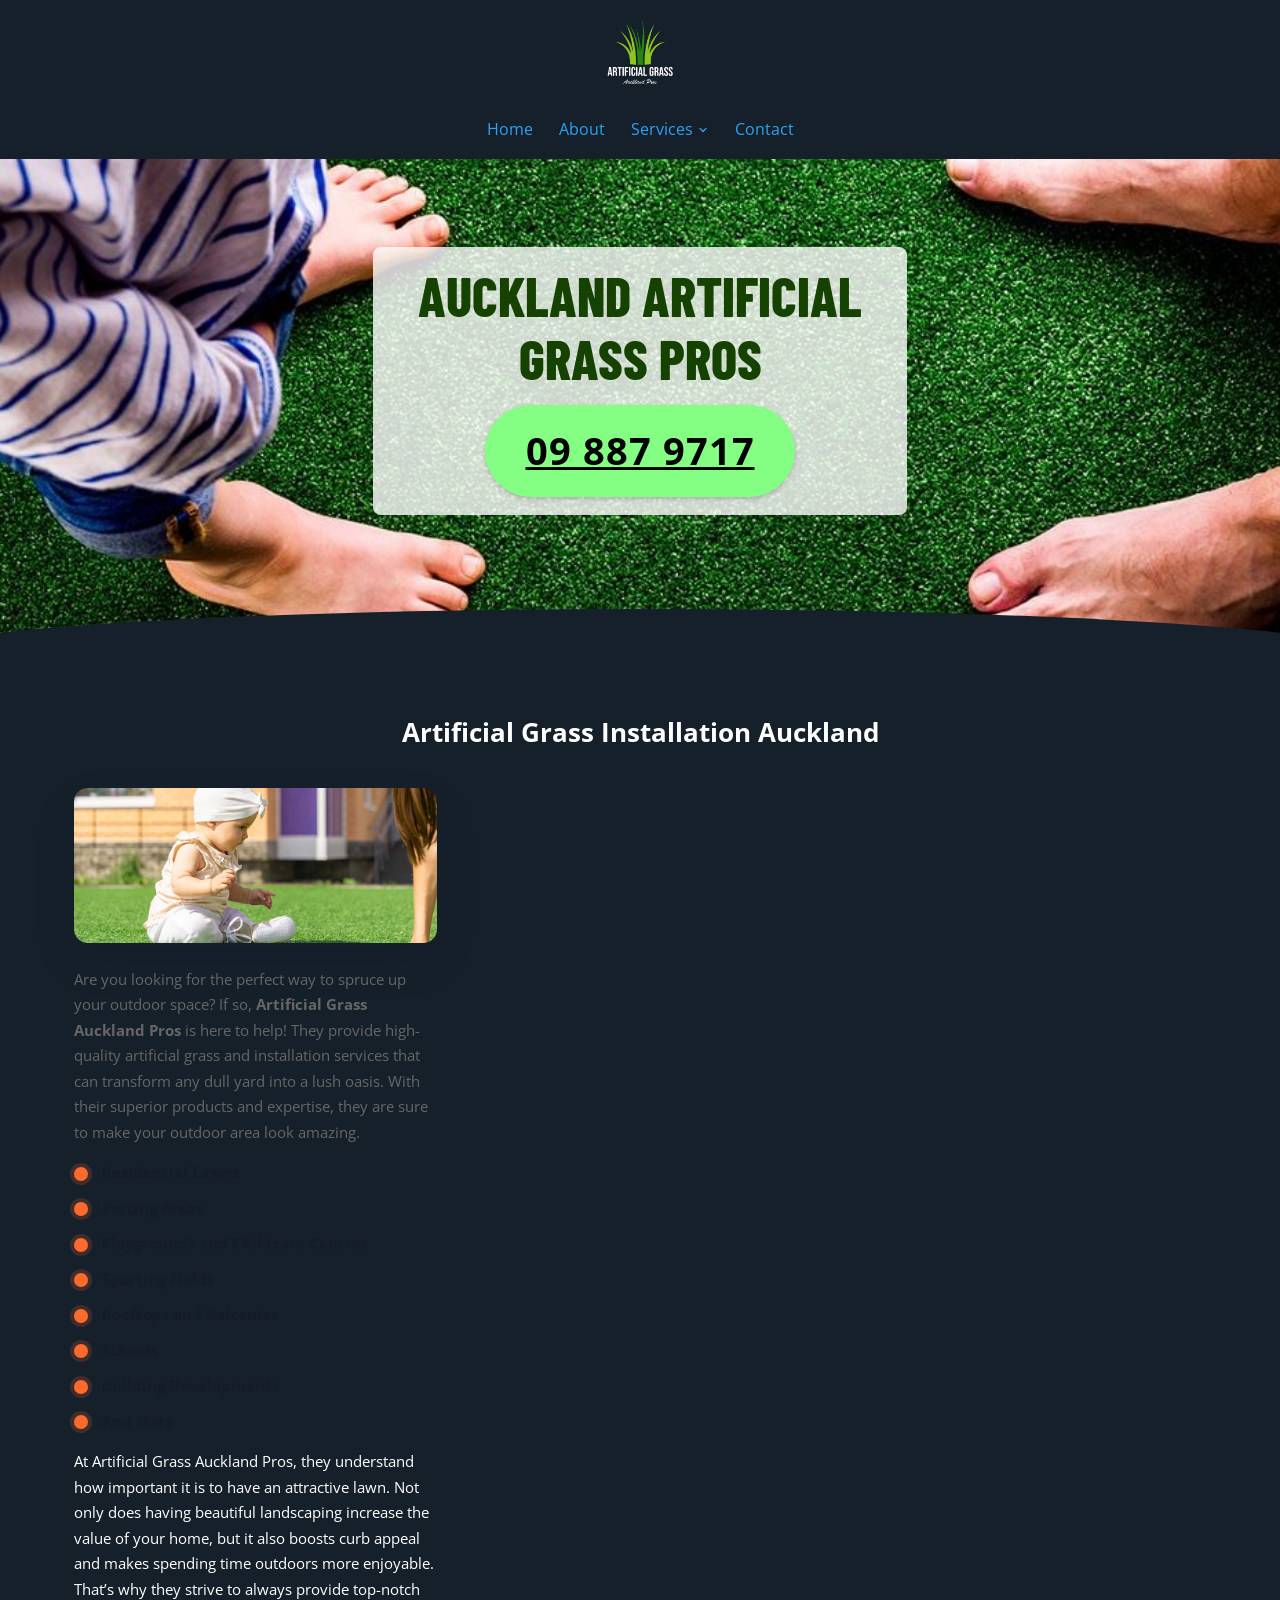
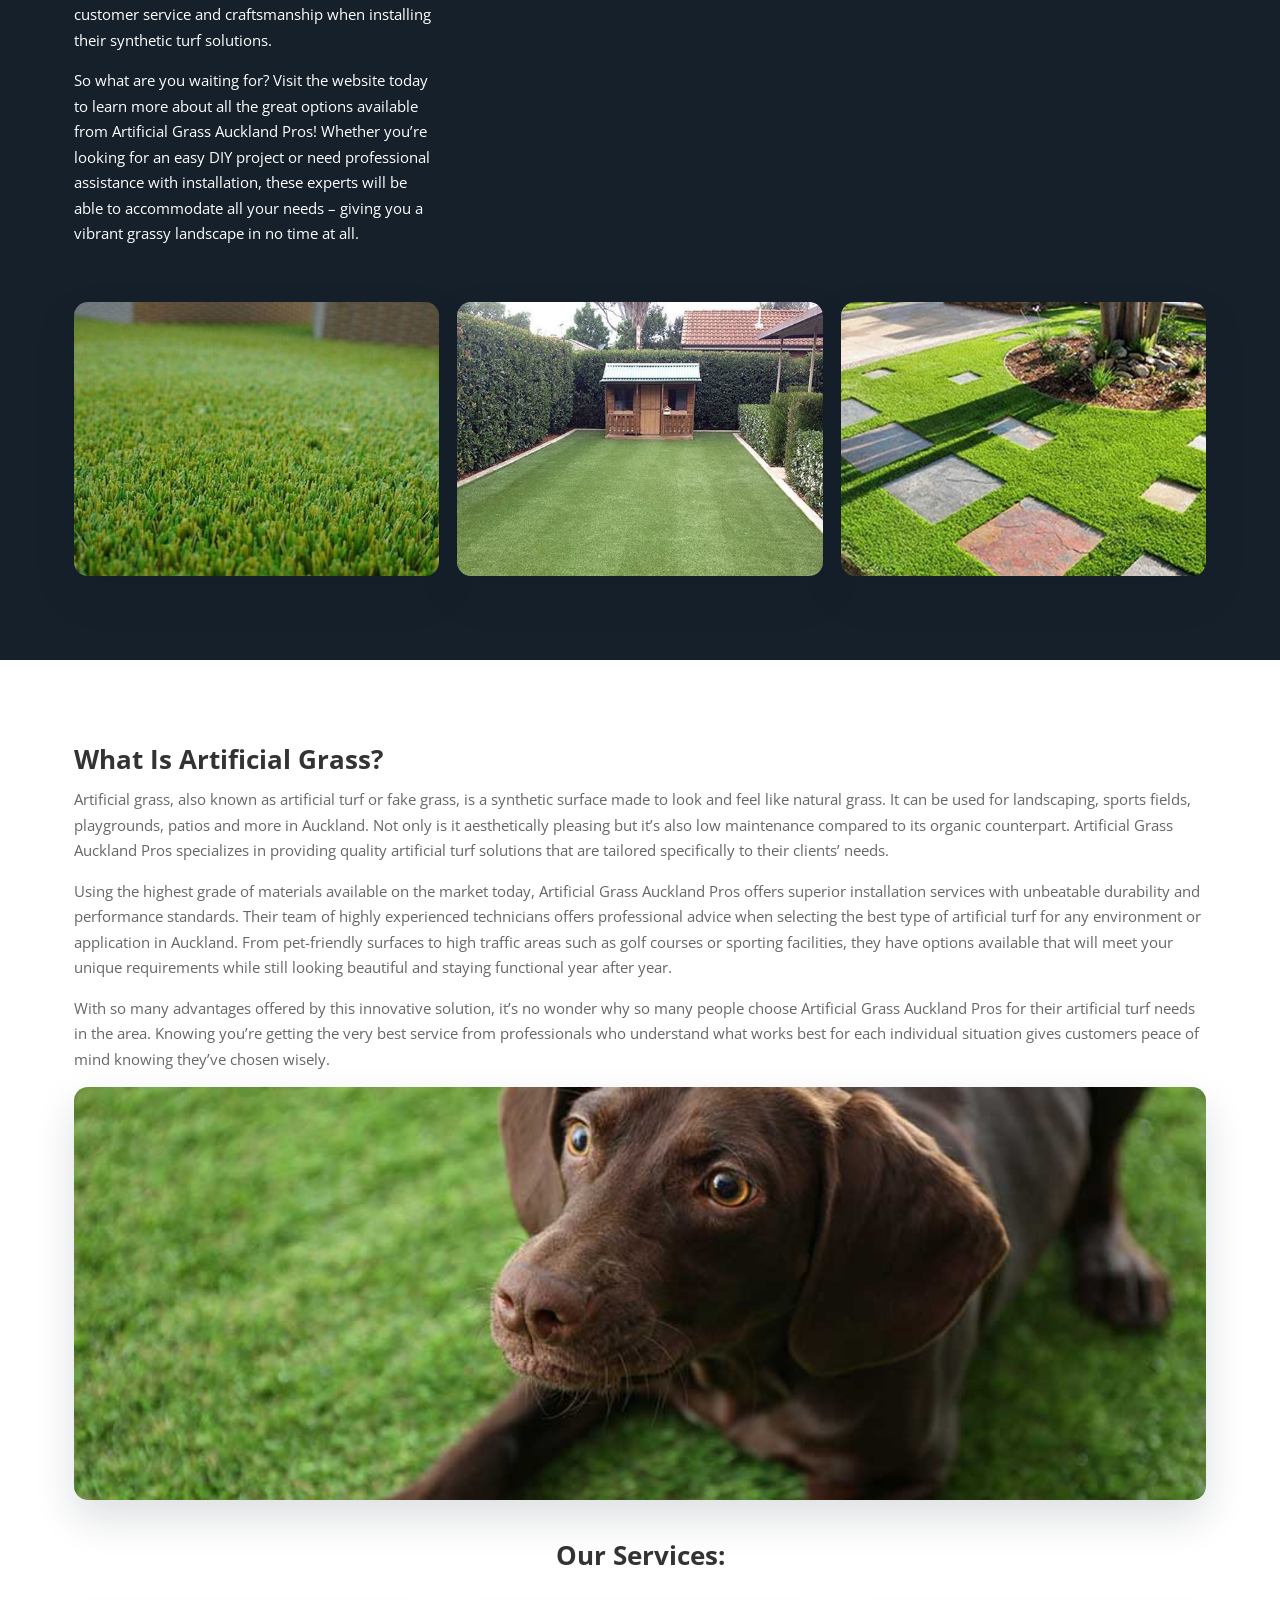
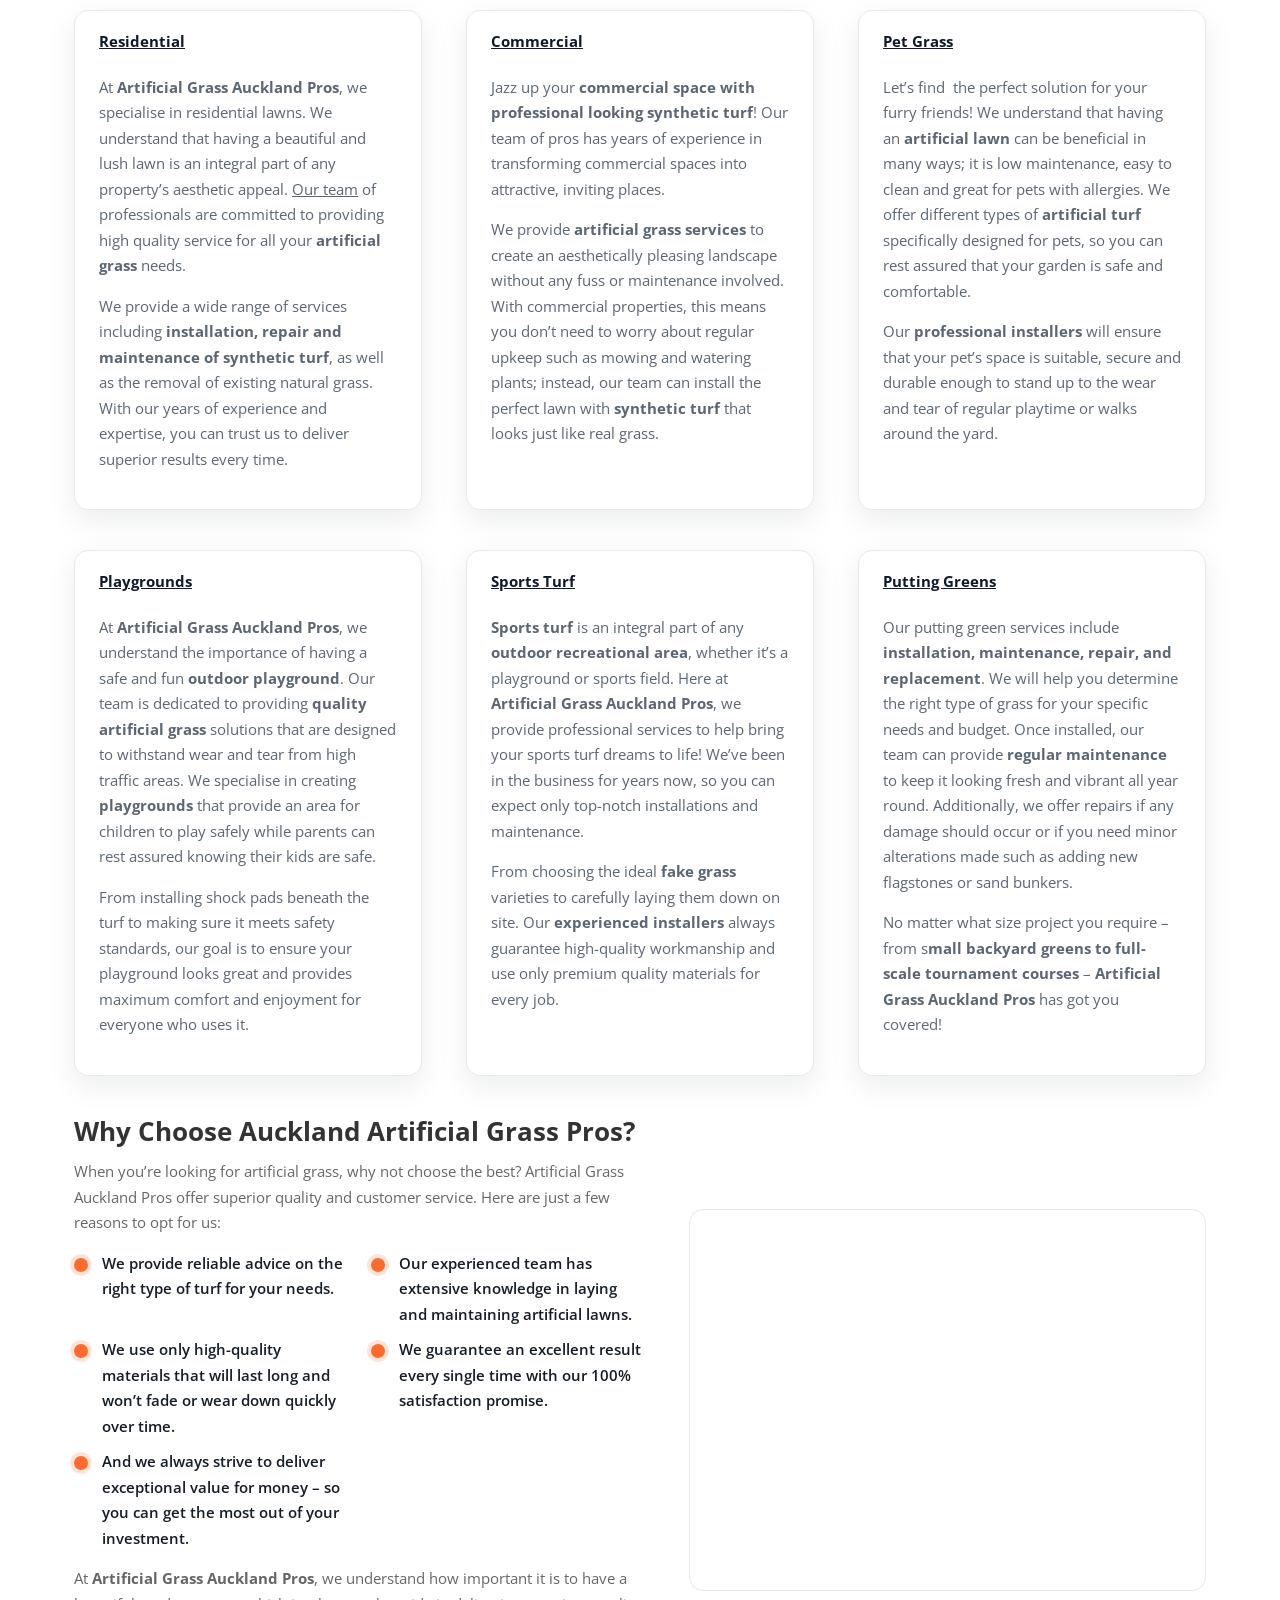
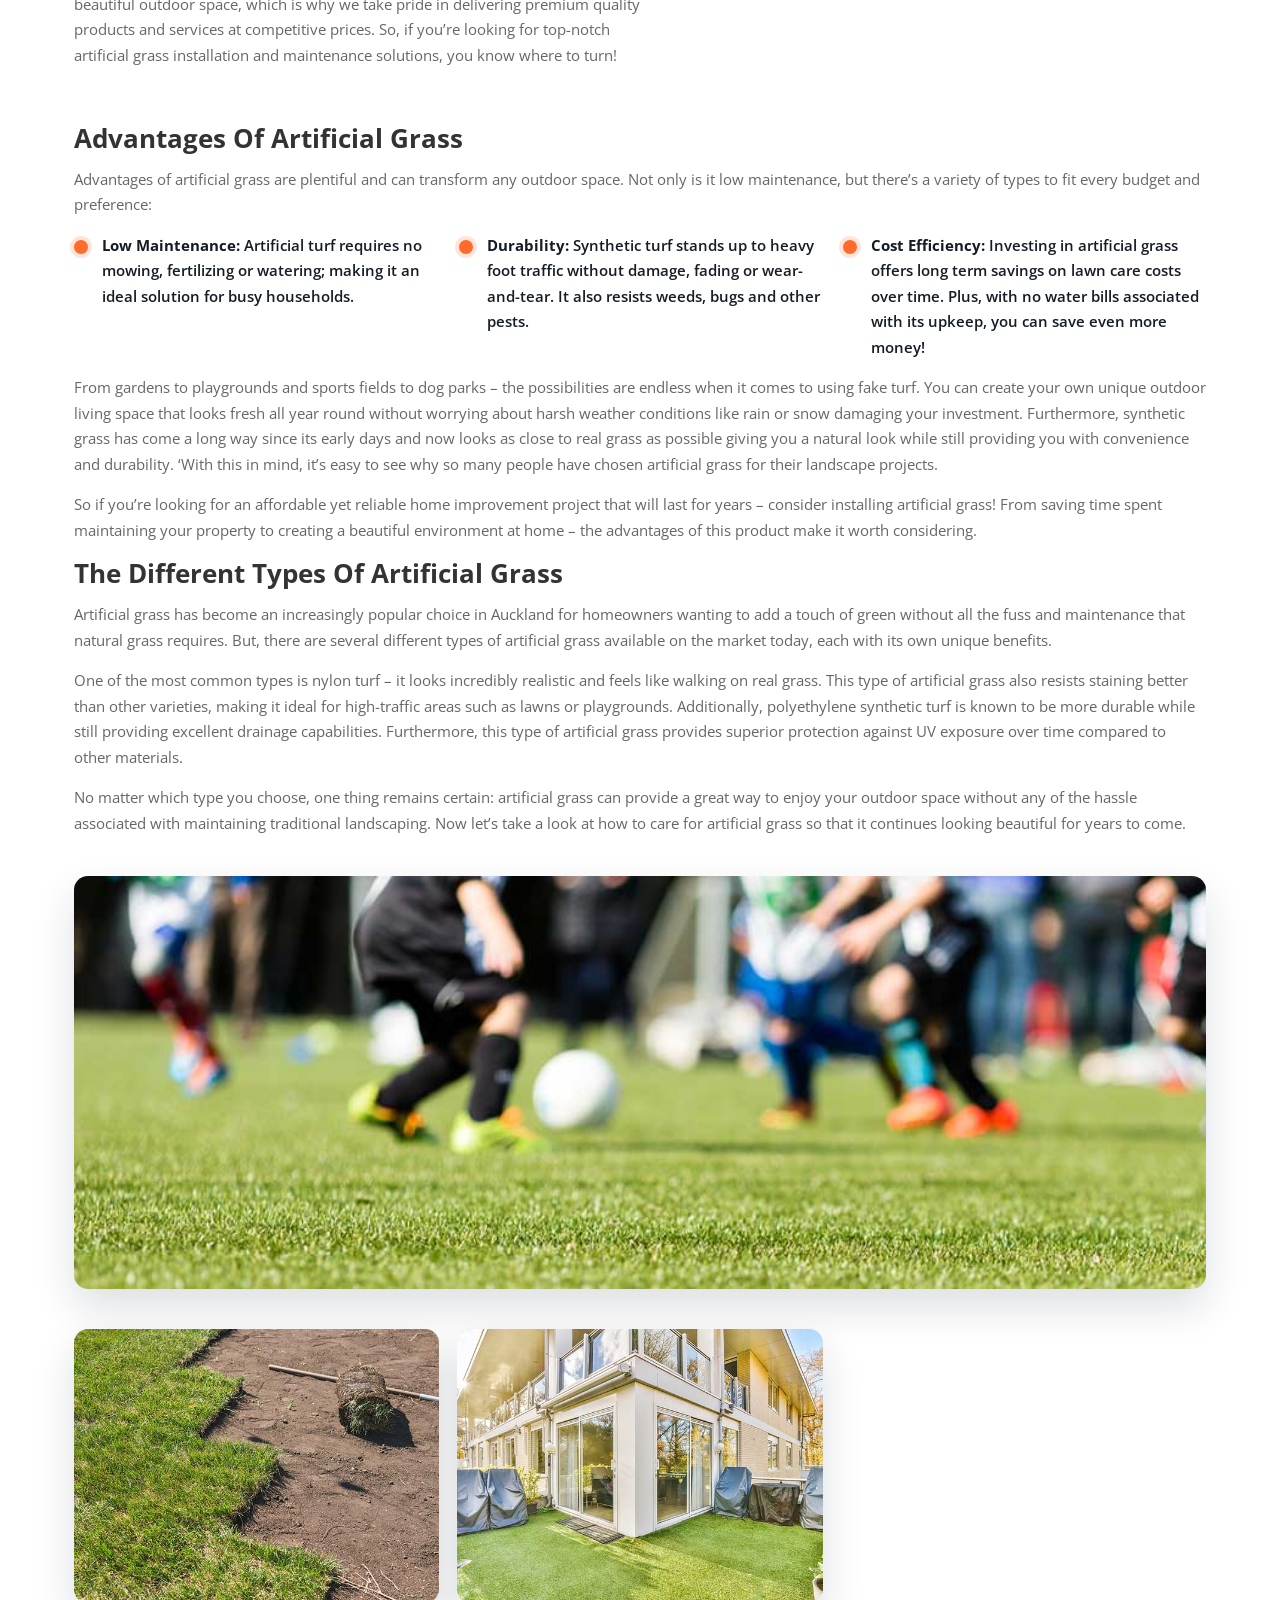
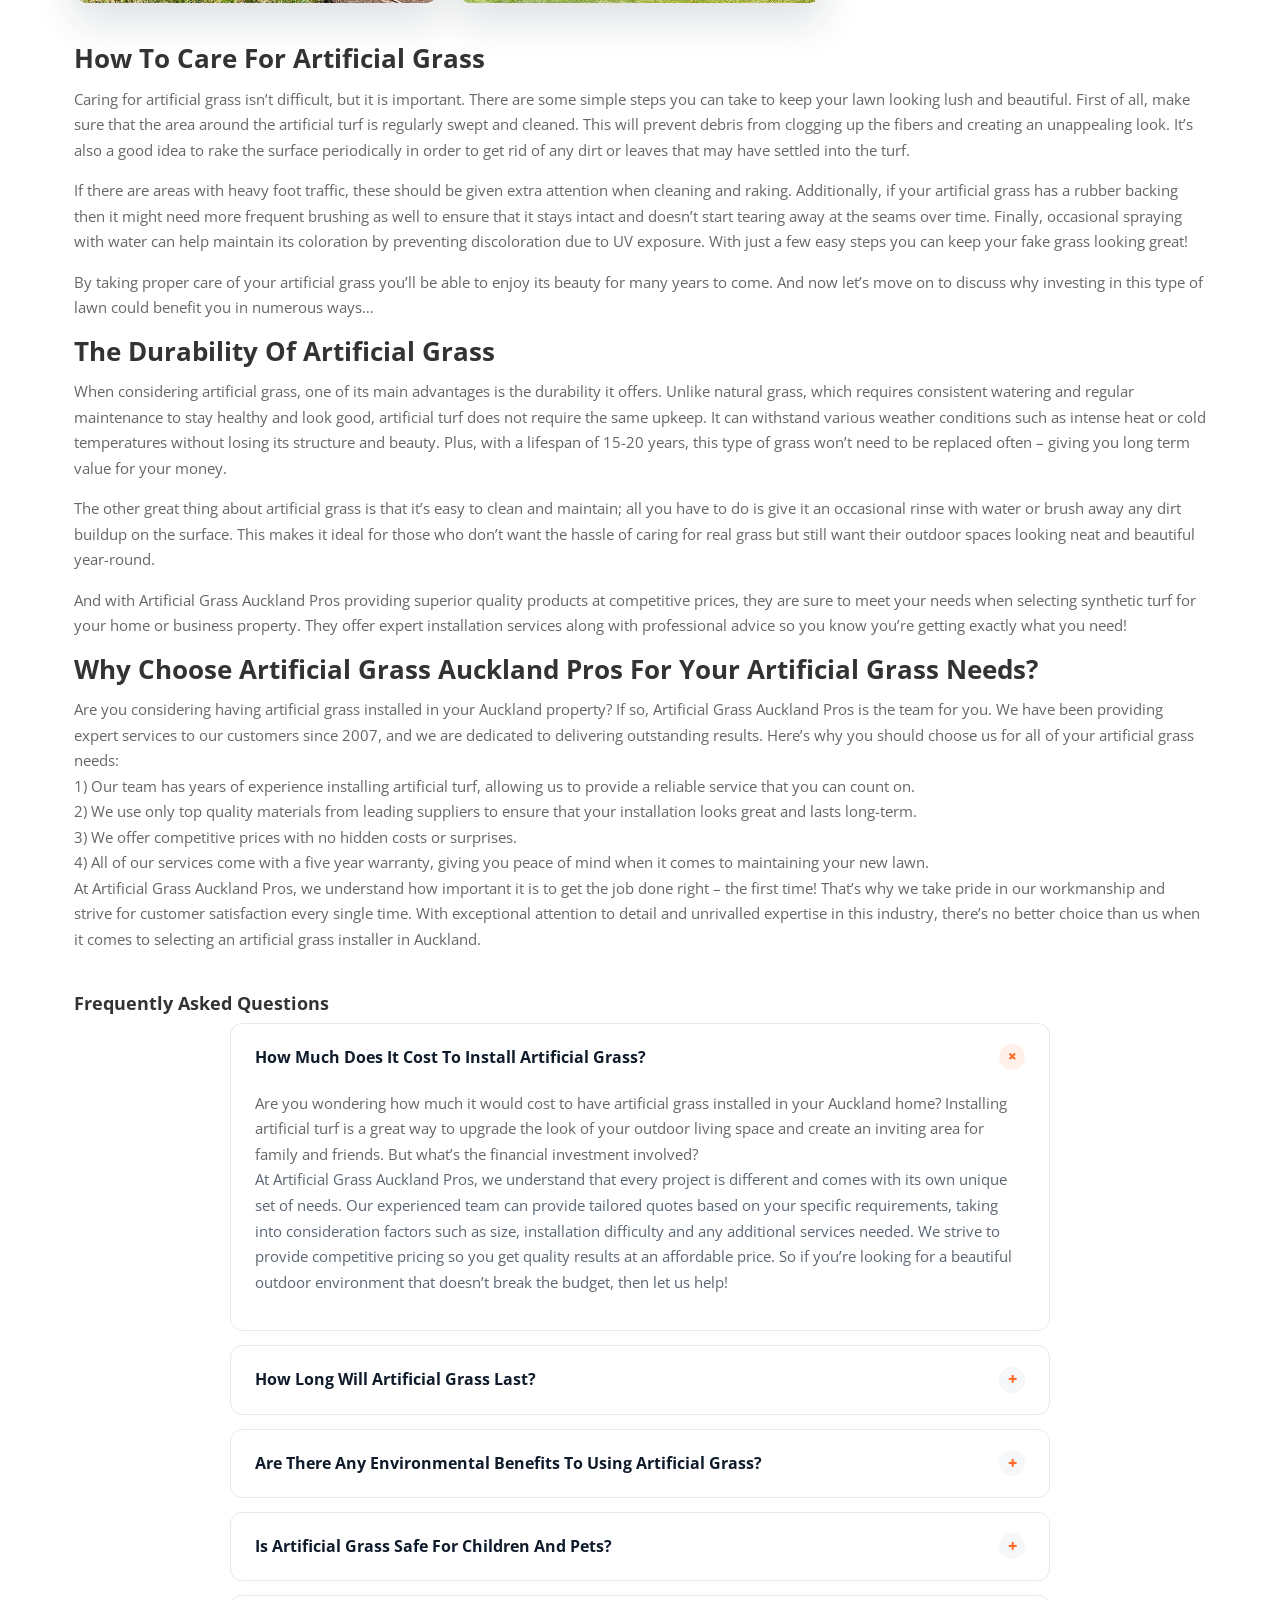
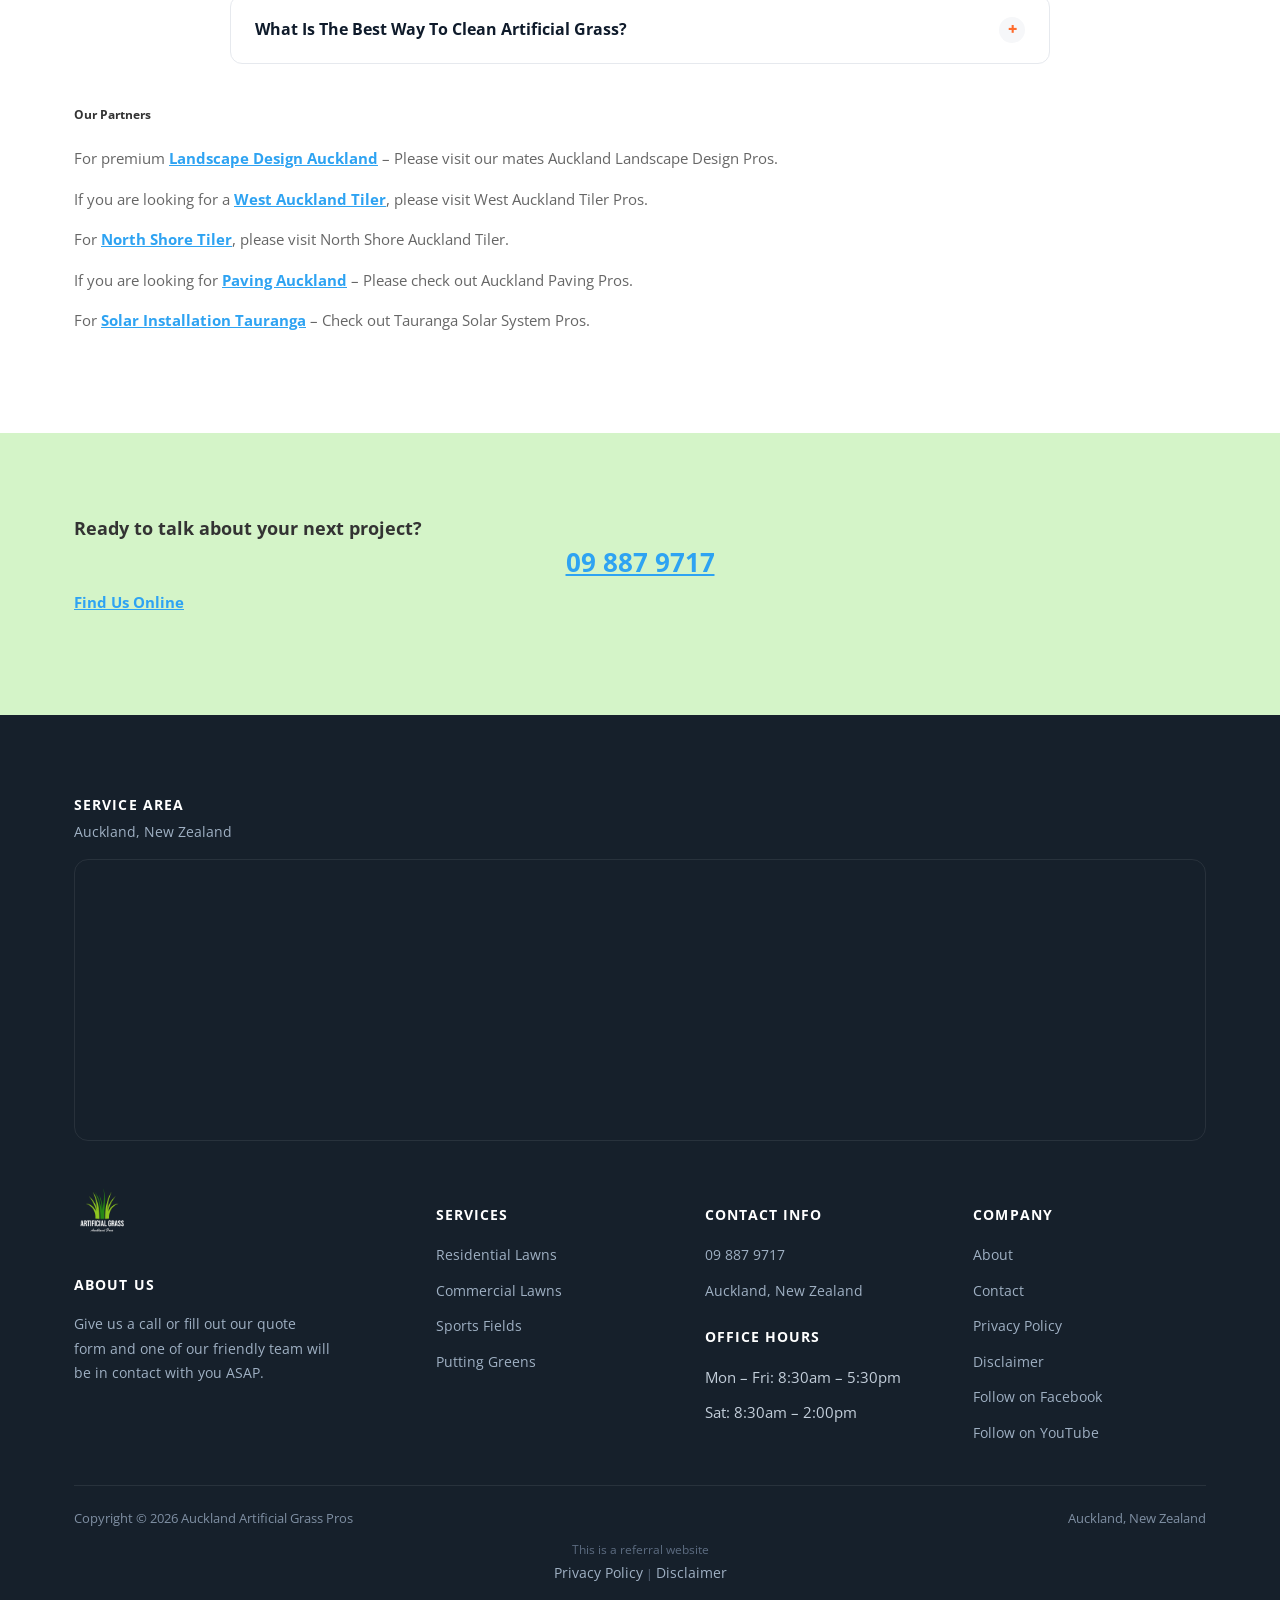
==== commit 733dbdf6: "Apply navy and light-green section backgrounds from the original Co-Authored-By: Claude Sonnet 5.5 <" ====
--- a/index.html
+++ b/index.html
@@ -57,8 +57,8 @@
   <div class="mobile-menu" id="mobileMenu"><a href="/">Home</a><a href="/about/">About</a><a href="/services/">Services</a><div class="mobile-submenu"><a href="/residential/">Residential</a><a href="/commercial/">Commercial</a><a href="/pet-grass/">Pet Grass</a><a href="/sports-turf/">Sports Turf</a><a href="/putting-greens/">Putting Greens</a><a href="/playgrounds/">Playgrounds</a></div><a href="/contact/">Contact</a><a href="tel:098879717" class="mobile-menu-phone">Call 09 887 9717</a></div>
 </header>
 <main>
-<section class="hero-c" id="top"><div class="hero-c-box"><div class="row"><div class="text"><h1>AUCKLAND ARTIFICIAL GRASS PROS</h1></div><p class="btn-wrap"><a class="btn btn-primary" href="tel:098879717">09 887 9717</a></p></div></div></section>
-<section class=""><div class="wrap"><div class="row"><div class="text">
+<section class="hero-c next-dark" id="top"><div class="hero-c-box"><div class="row"><div class="text"><h1>AUCKLAND ARTIFICIAL GRASS PROS</h1></div><p class="btn-wrap"><a class="btn btn-primary" href="tel:098879717">09 887 9717</a></p></div></div></section>
+<section class="sec-dark"><div class="wrap"><div class="row"><div class="text">
 
 
 <h2>Artificial Grass Installation Auckland</h2>
@@ -143,7 +143,7 @@
 <p>For <a href="https://tilernorthshoreauckland.co.nz/" target="_blank" rel="noopener">North Shore Tiler</a>, please visit North Shore Auckland Tiler.</p>
 <p>If you are looking for <a href="https://aucklandpavingpros.co.nz/" target="_blank" rel="noopener">Paving Auckland</a> – Please check out Auckland Paving Pros.</p>
 <p>For <a href="https://solarsystemtauranga.co.nz/" target="_blank" rel="noopener">Solar Installation Tauranga</a> – Check out Tauranga Solar System Pros.</p></div></div></div></section>
-<section class=""><div class="wrap"><div class="row"><div class="text"><h3>Ready to talk about your next project?</h3></div><div class="text"><h2><a href="tel:098879717"><strong>09 887 9717</strong></a></h2>
+<section class="sec-cream"><div class="wrap"><div class="row"><div class="text"><h3>Ready to talk about your next project?</h3></div><div class="text"><h2><a href="tel:098879717"><strong>09 887 9717</strong></a></h2>
 </div><div class="text"><p><a href="/find-us-online/">Find Us Online</a></p></div></div></div></section>
 </main>
 <footer>
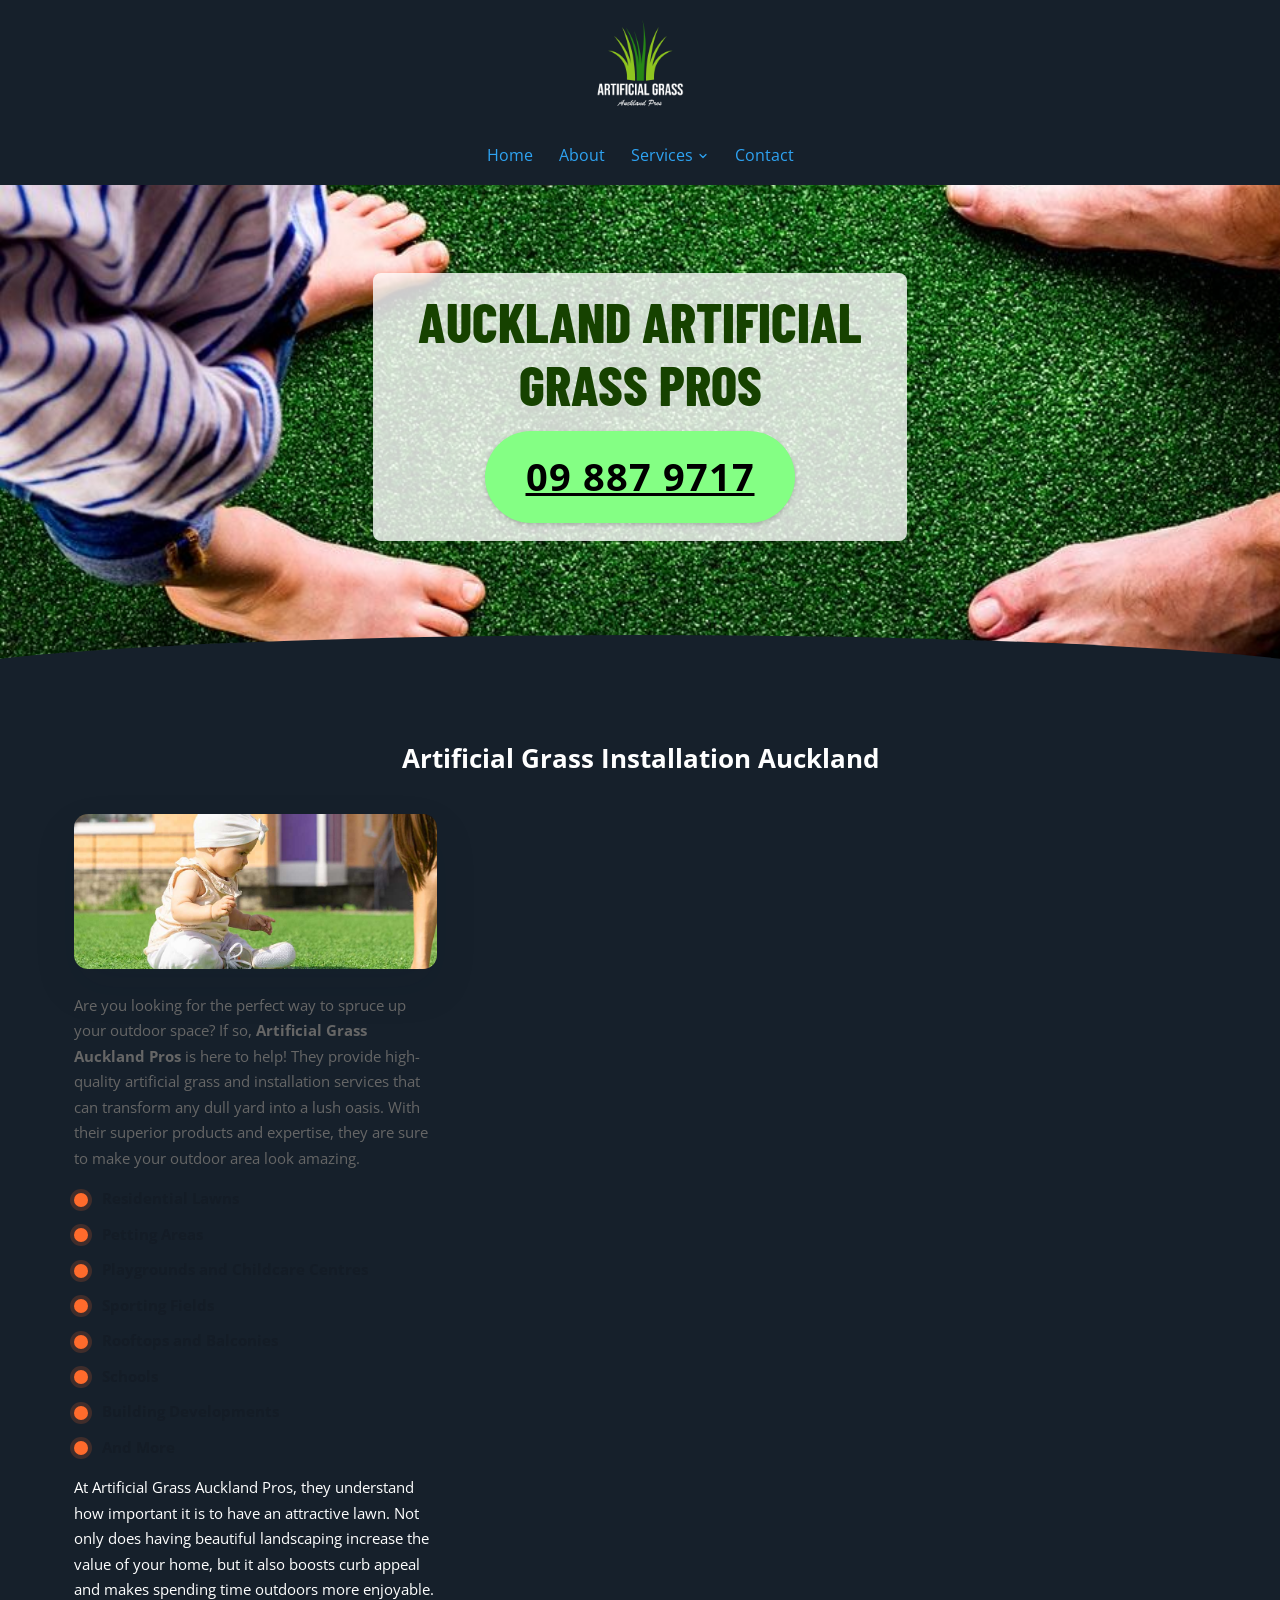
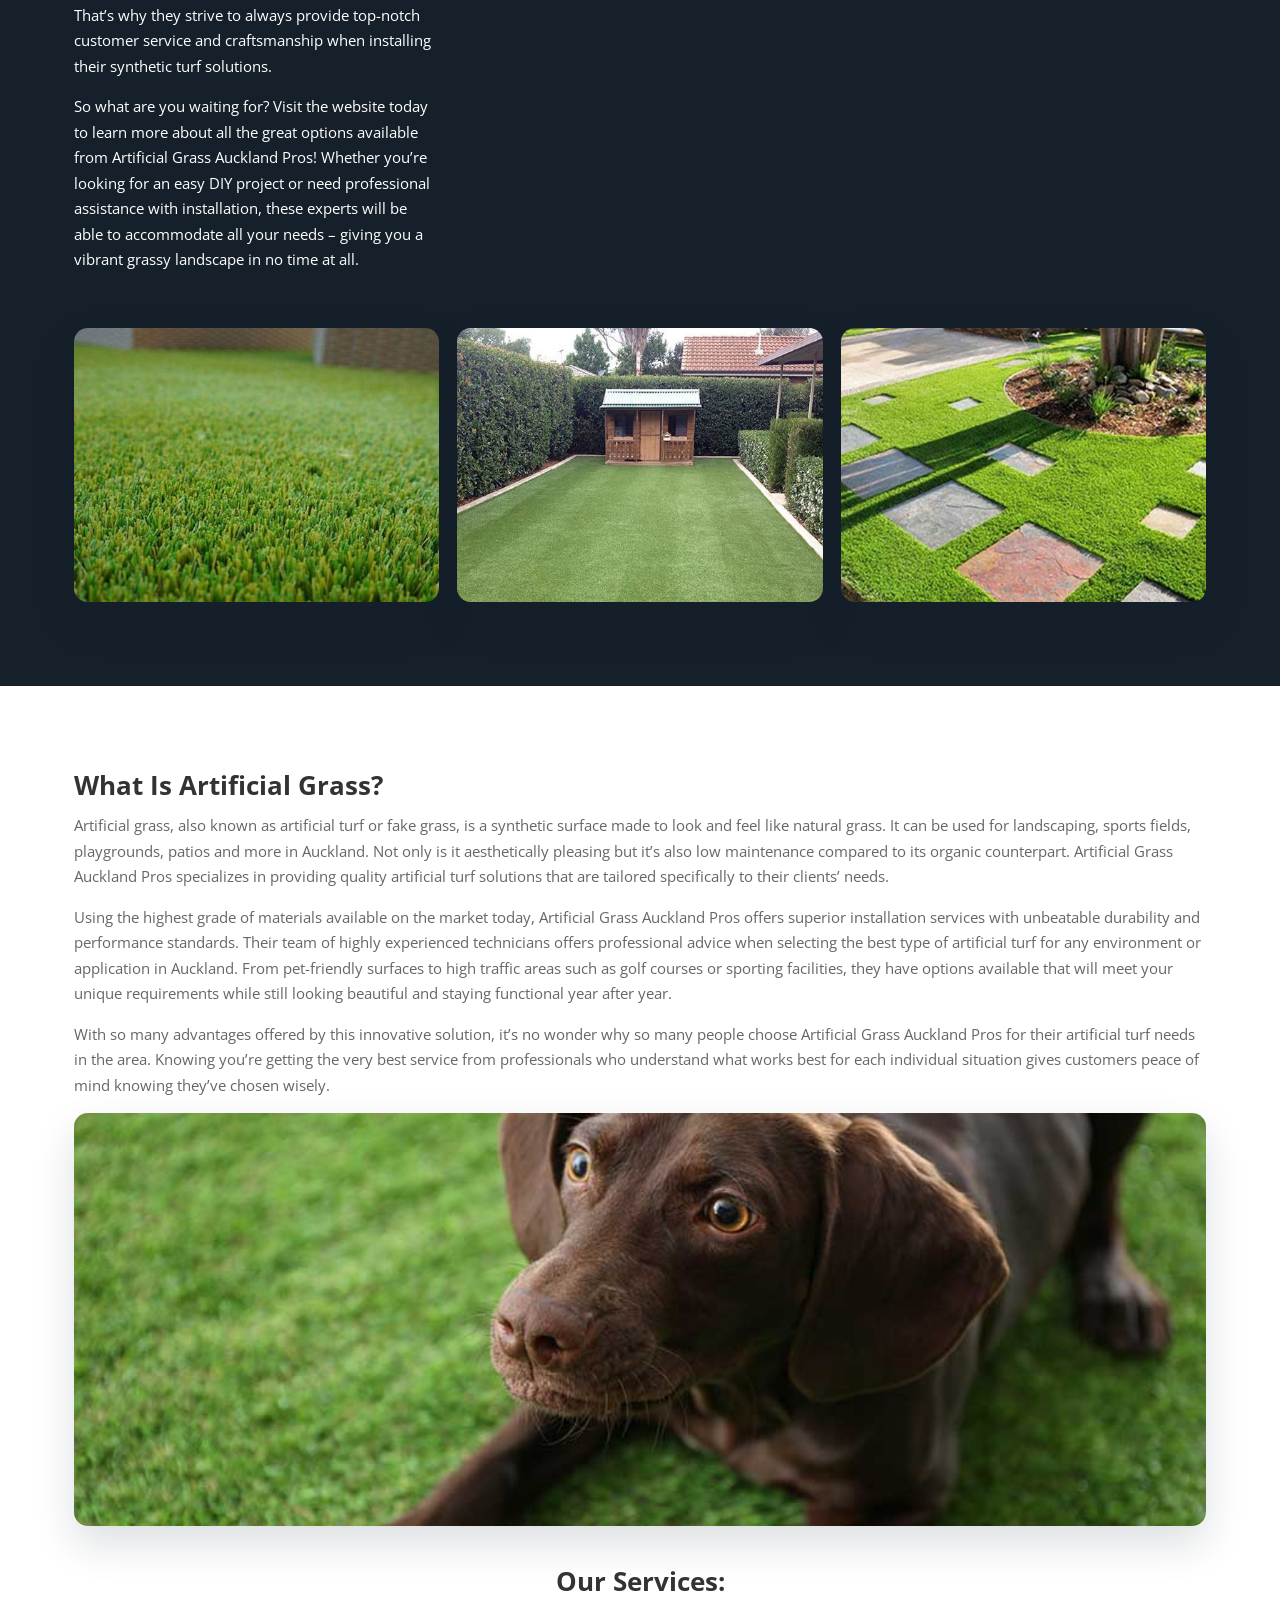
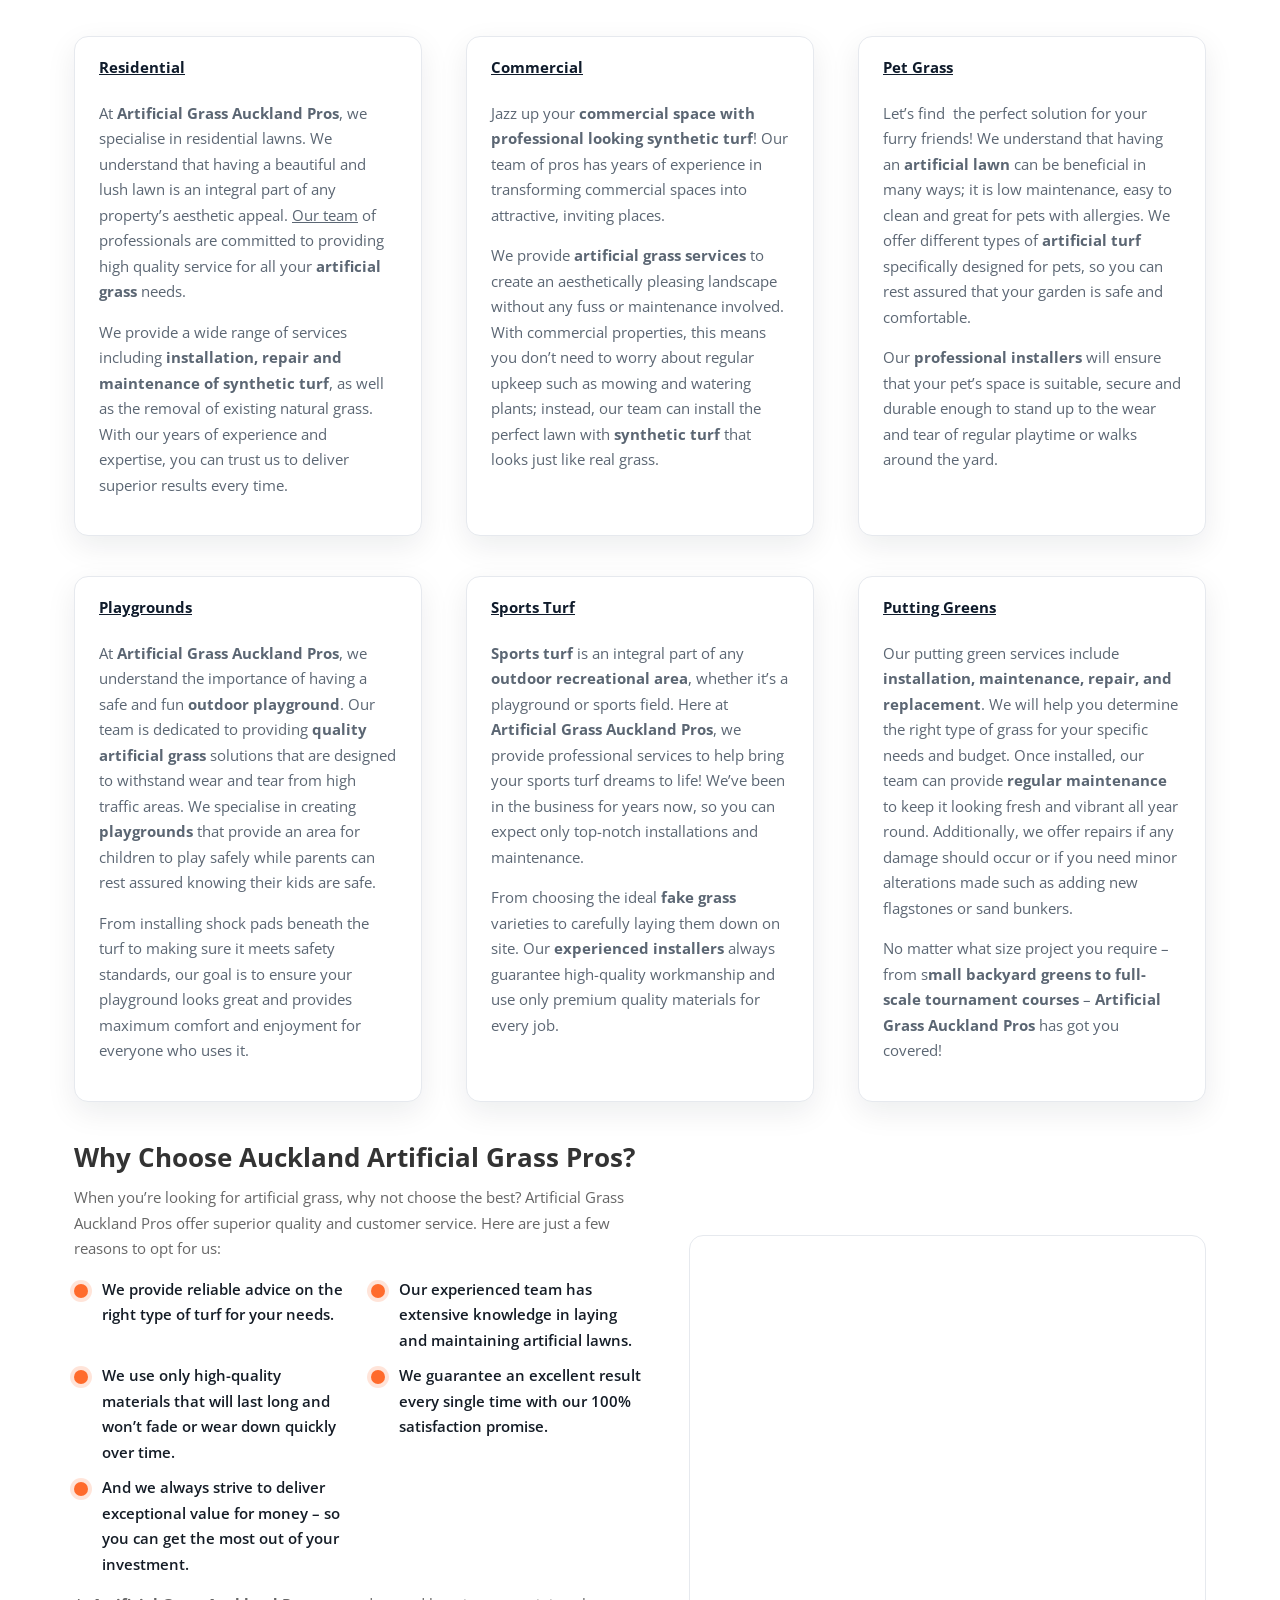
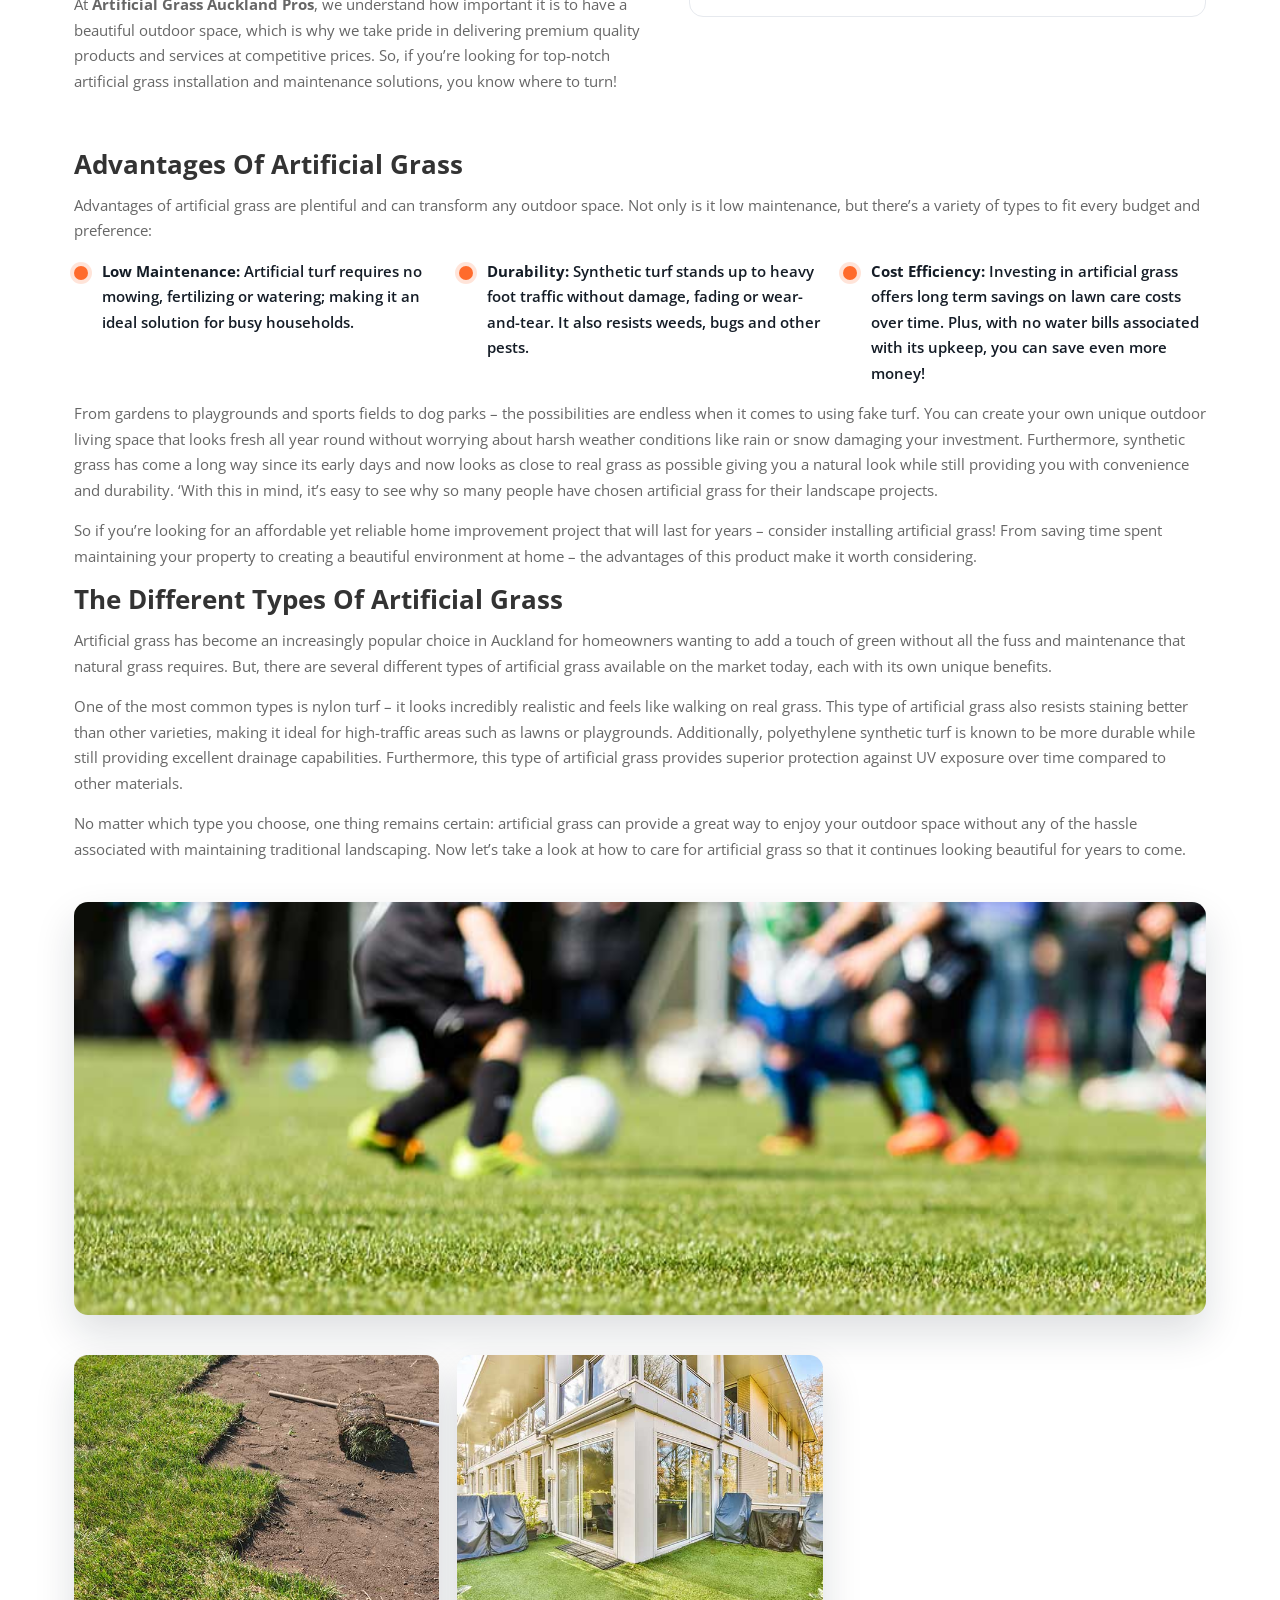
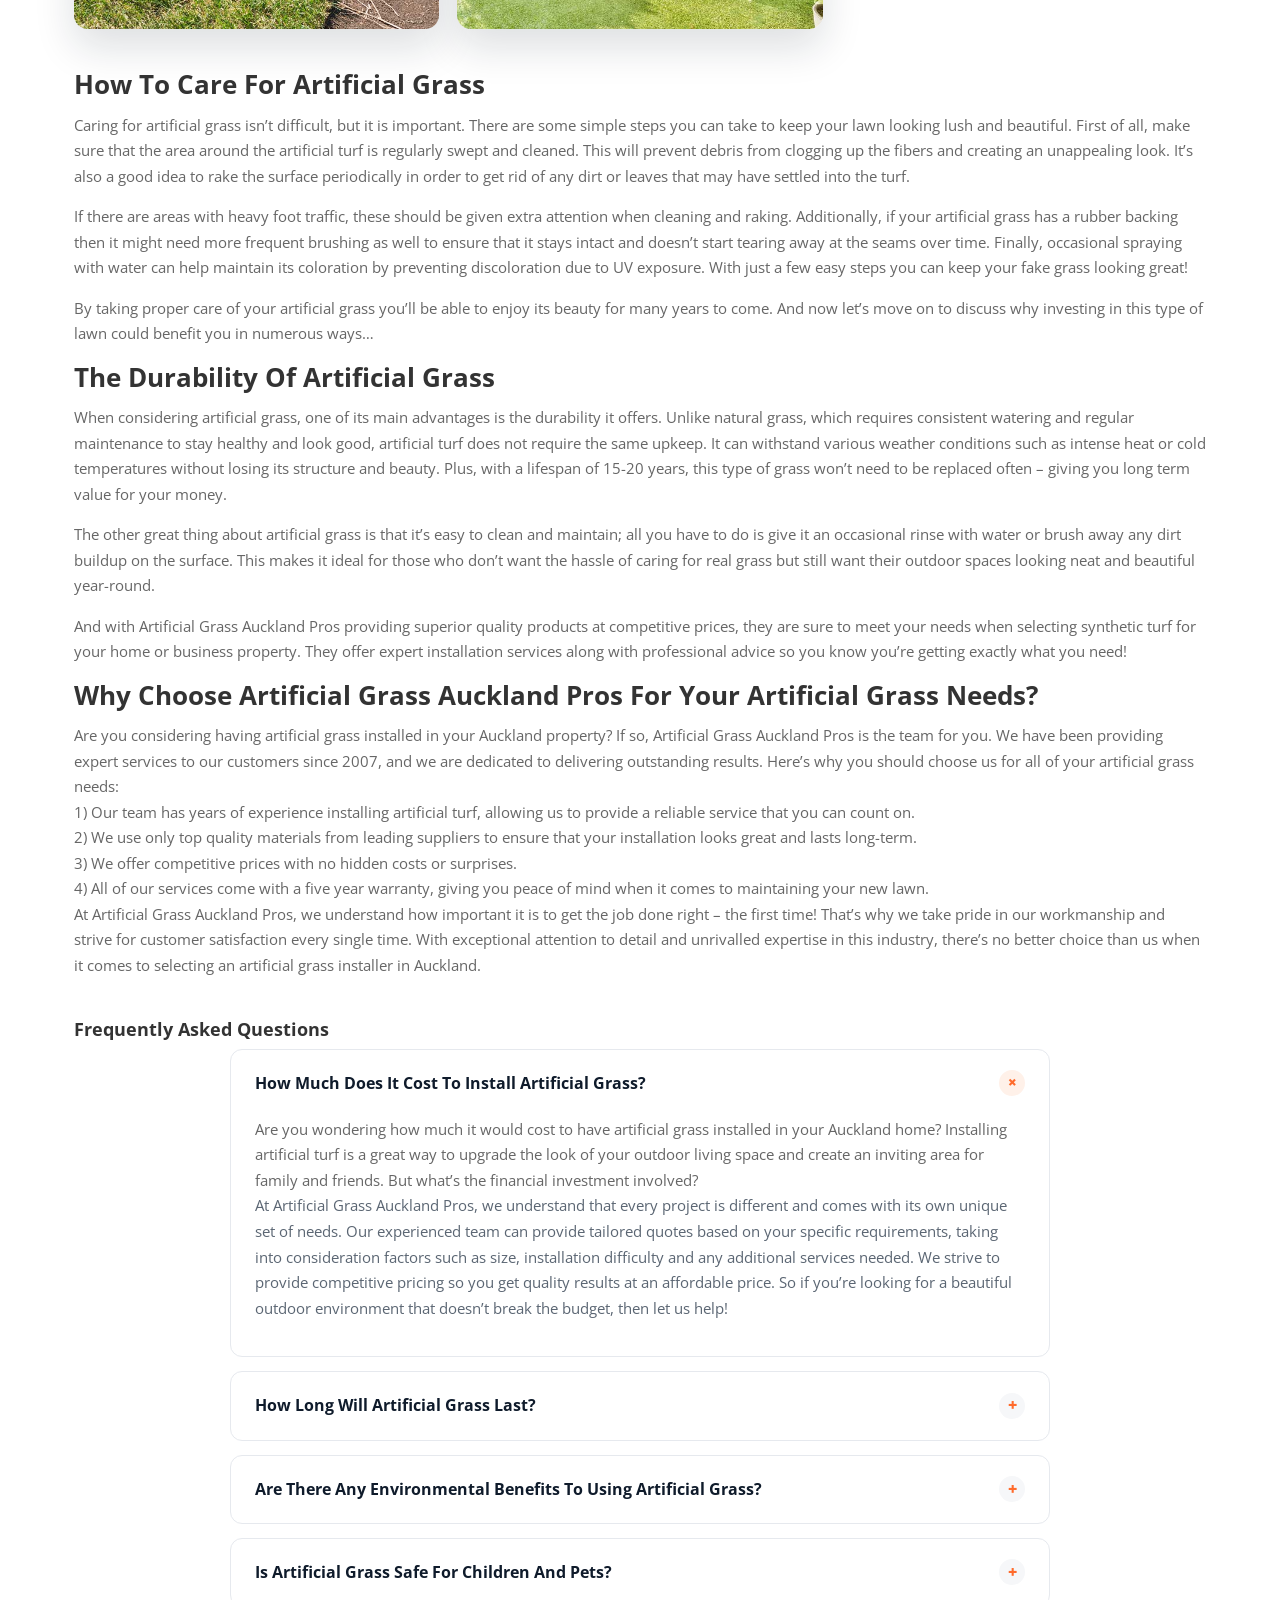
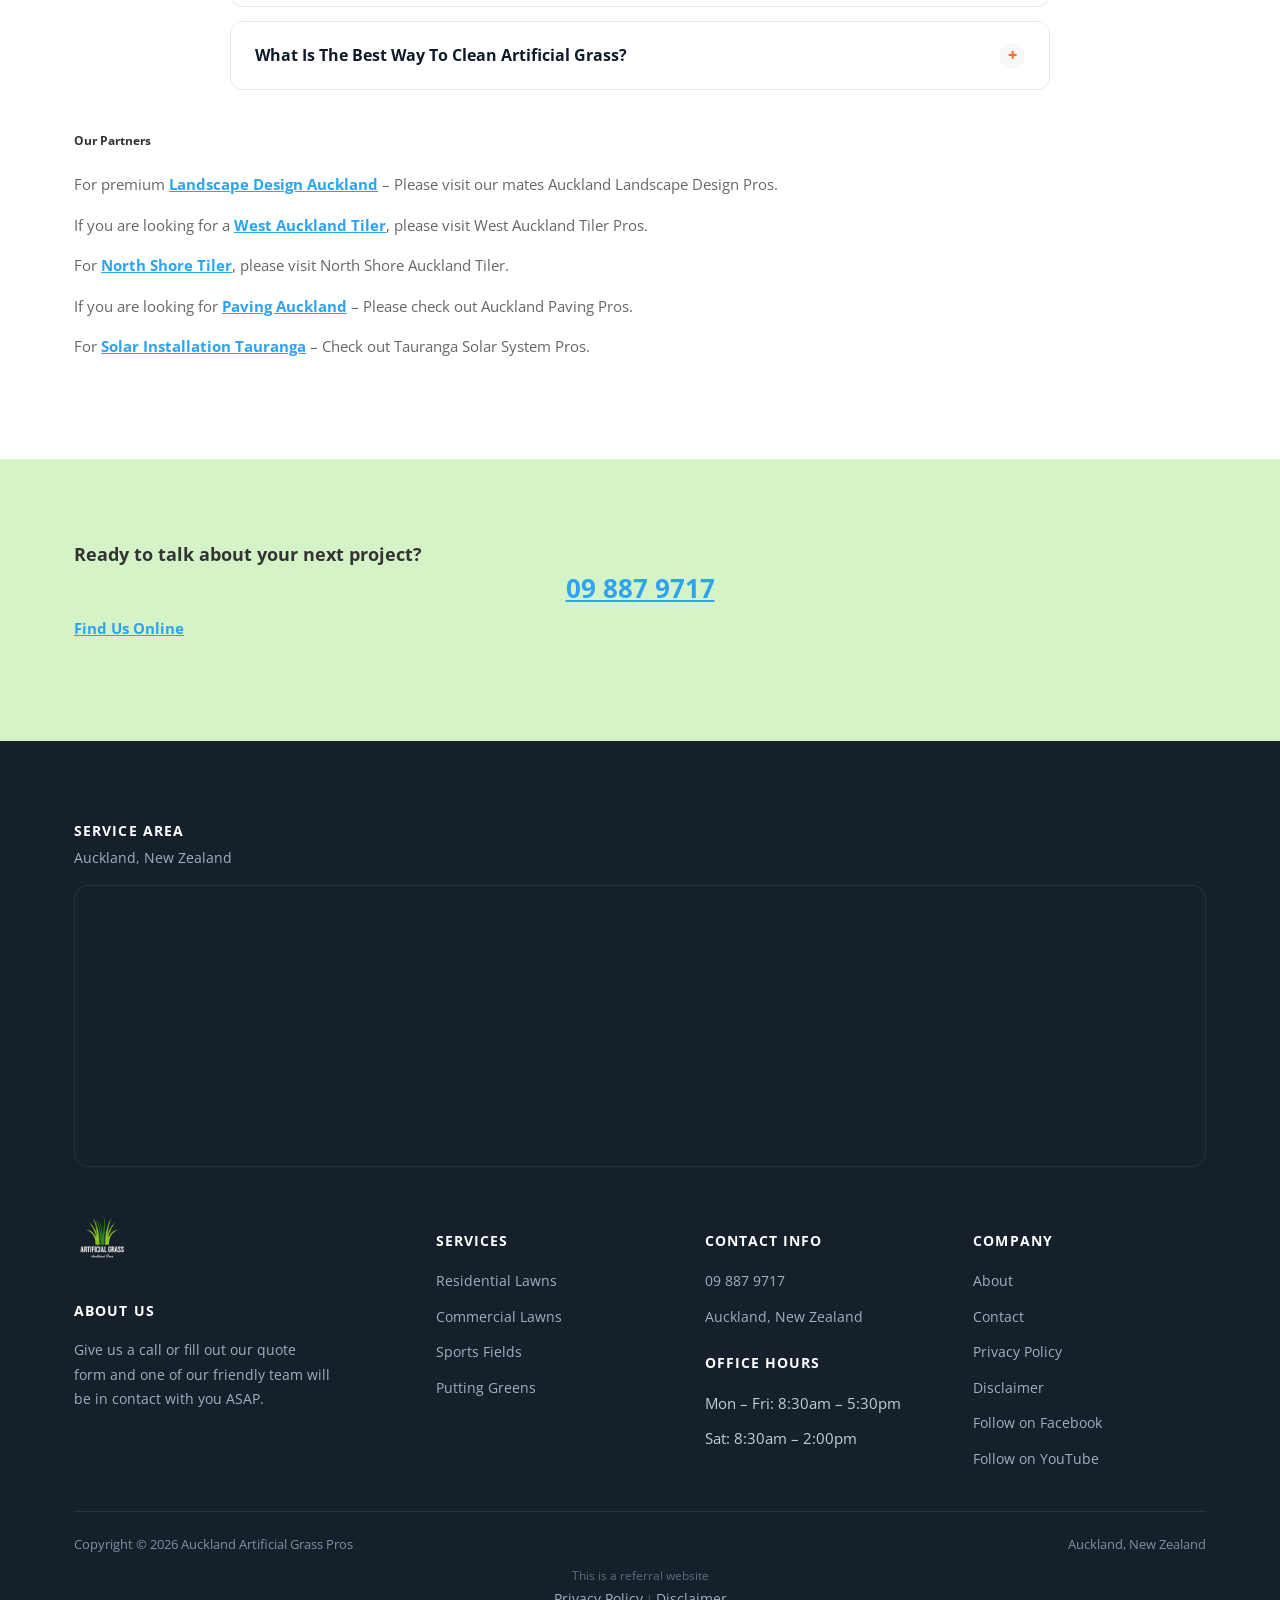
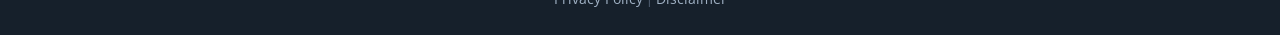
==== commit d450c37b: "Mobile menu: make scrollable and collapse Services submenu Co-Authored-By: Claude Sonnet 5.5 <norepl" ====
--- a/index.html
+++ b/index.html
@@ -45,7 +45,7 @@
 <link rel="preload" as="style" href="https://fonts.googleapis.com/css2?family=Open+Sans:wght@400;600;700;800&family=Barlow+Condensed:wght@600;700;800&display=swap" onload="this.onload=null;this.rel='stylesheet'">
 <noscript><link rel="stylesheet" href="https://fonts.googleapis.com/css2?family=Open+Sans:wght@400;600;700;800&family=Barlow+Condensed:wght@600;700;800&display=swap"></noscript>
 <link rel="stylesheet" href="/css/style.css">
-</head>
+<style id="mnfix">.mobile-menu.open{max-height:calc(100vh - 150px);max-height:calc(100dvh - 150px);overflow-y:auto;-webkit-overflow-scrolling:touch;overscroll-behavior:contain}.mobile-menu.msub-ready .mobile-submenu{display:none}.mobile-menu.msub-ready .mobile-submenu.open{display:flex}.mobile-menu a.msub-parent{display:flex;justify-content:space-between;align-items:center}.mobile-menu a.msub-parent::after{content:"";width:8px;height:8px;border-right:2px solid currentColor;border-bottom:2px solid currentColor;transform:rotate(45deg);margin-right:6px;transition:transform .2s}.mobile-menu a.msub-parent[aria-expanded=true]::after{transform:rotate(-135deg)}</style></head>
 <body class="">
 
 <header class="classic">
@@ -158,5 +158,5 @@
 (function(){var b=document.getElementById('hamburgerBtn'),m=document.getElementById('mobileMenu');if(!b||!m)return;b.addEventListener('click',function(){var o=m.classList.toggle('open');b.setAttribute('aria-expanded',o?'true':'false');});})();
 </script>
 <script src="https://link.msgsndr.com/js/form_embed.js" defer></script>
-</body>
+<script id="mnfixjs">(function(){var m=document.getElementById("mobileMenu");if(!m)return;m.querySelectorAll(".mobile-submenu").forEach(function(s){var p=s.previousElementSibling;if(!p||p.tagName!=="A")return;var a=document.createElement("a");a.href=p.getAttribute("href");a.textContent="All "+p.textContent.trim();s.insertBefore(a,s.firstChild);m.classList.add("msub-ready");p.classList.add("msub-parent");p.setAttribute("aria-expanded","false");p.addEventListener("click",function(e){e.preventDefault();var o=s.classList.toggle("open");p.setAttribute("aria-expanded",o?"true":"false")})})})();</script></body>
 </html>
--- a/css/style.css
+++ b/css/style.css
@@ -565,7 +565,7 @@
 header.classic .nav-dropdown{background:#16202b;border-top-color:#2ea3f2}
 header.classic .nav-dropdown a{color:#2ea3f2}
 header.classic .nav-dropdown a:hover{background:#0f1b2b;color:#fff}
-header.classic .brand img{height:84px}
+header.classic .brand img{height:110px}
 .hero-c{background-color:#606060}
 .hero-c-box{border-radius:8px;padding:18px;background:rgba(255,255,255,.8)}
 .hero-c-box h1,.text h1{font-family:'Barlow Condensed',Helvetica,Arial,sans-serif;font-weight:800;text-transform:uppercase}
